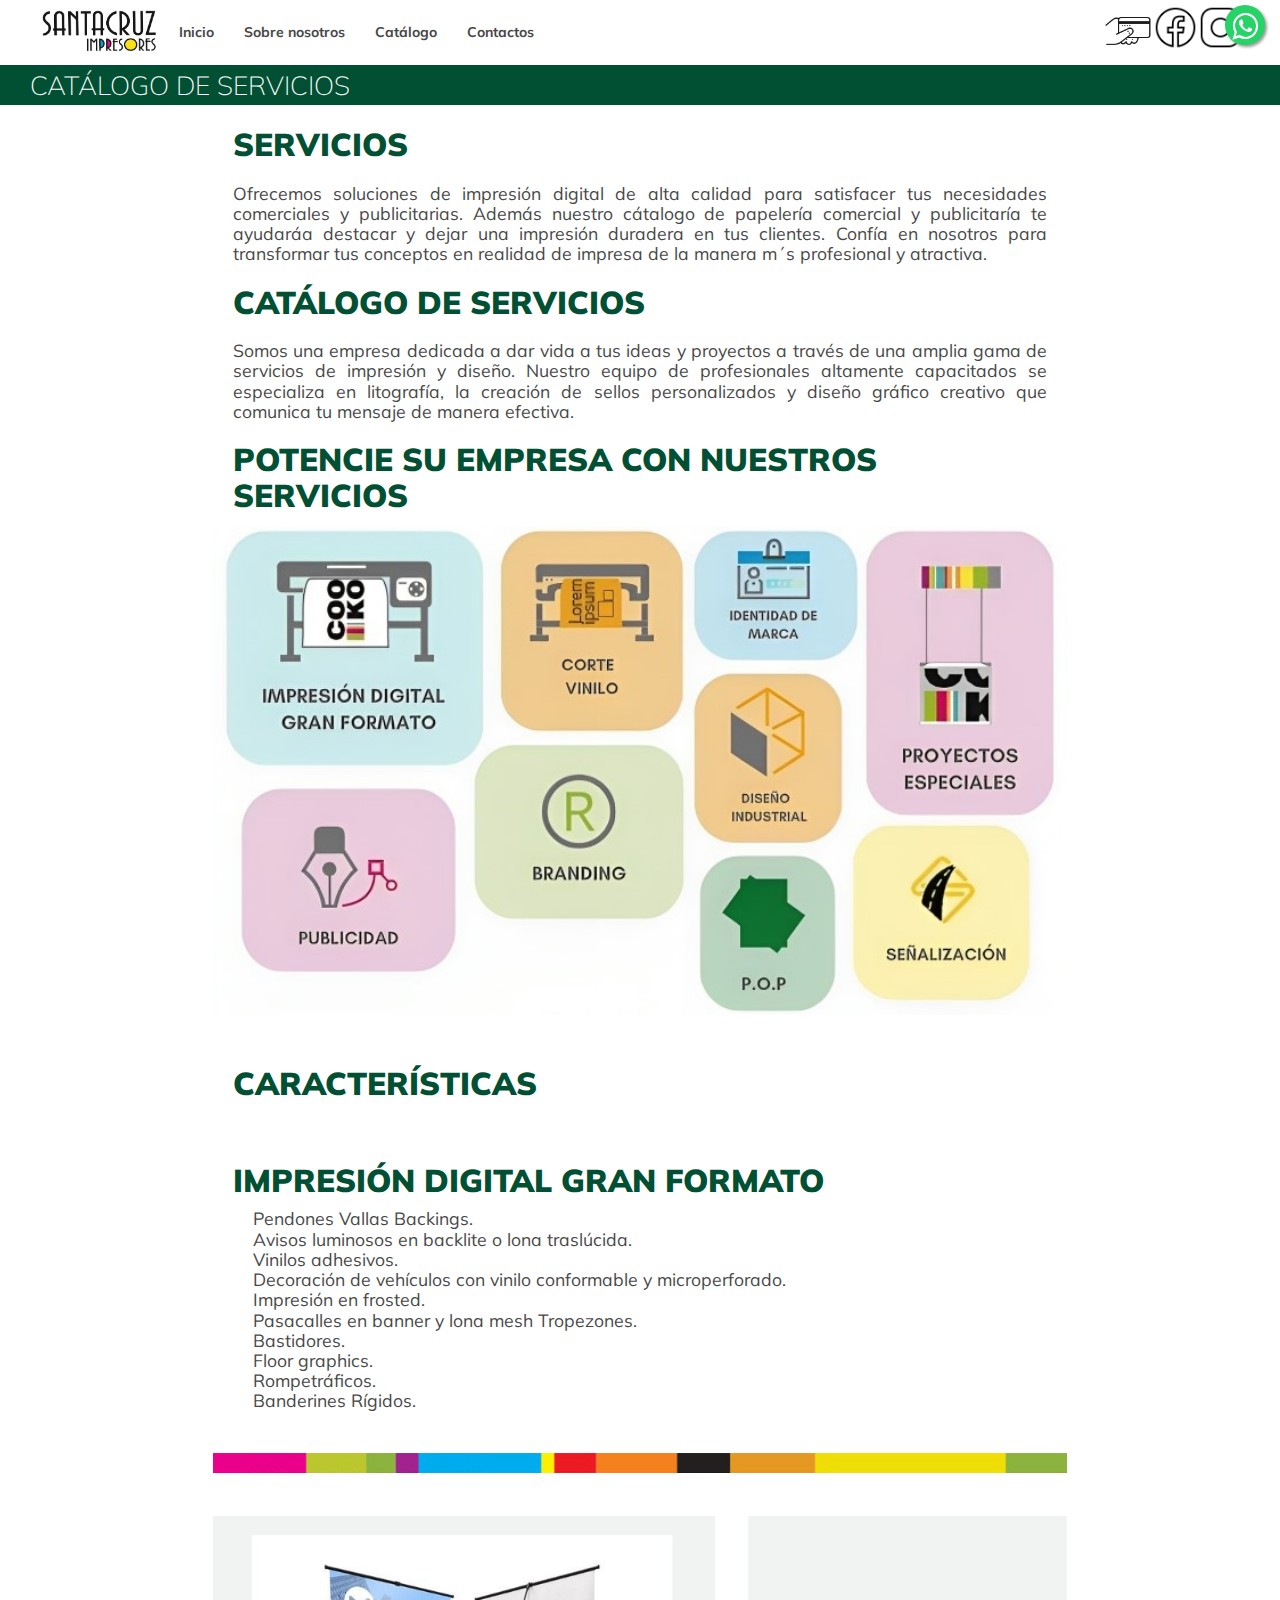
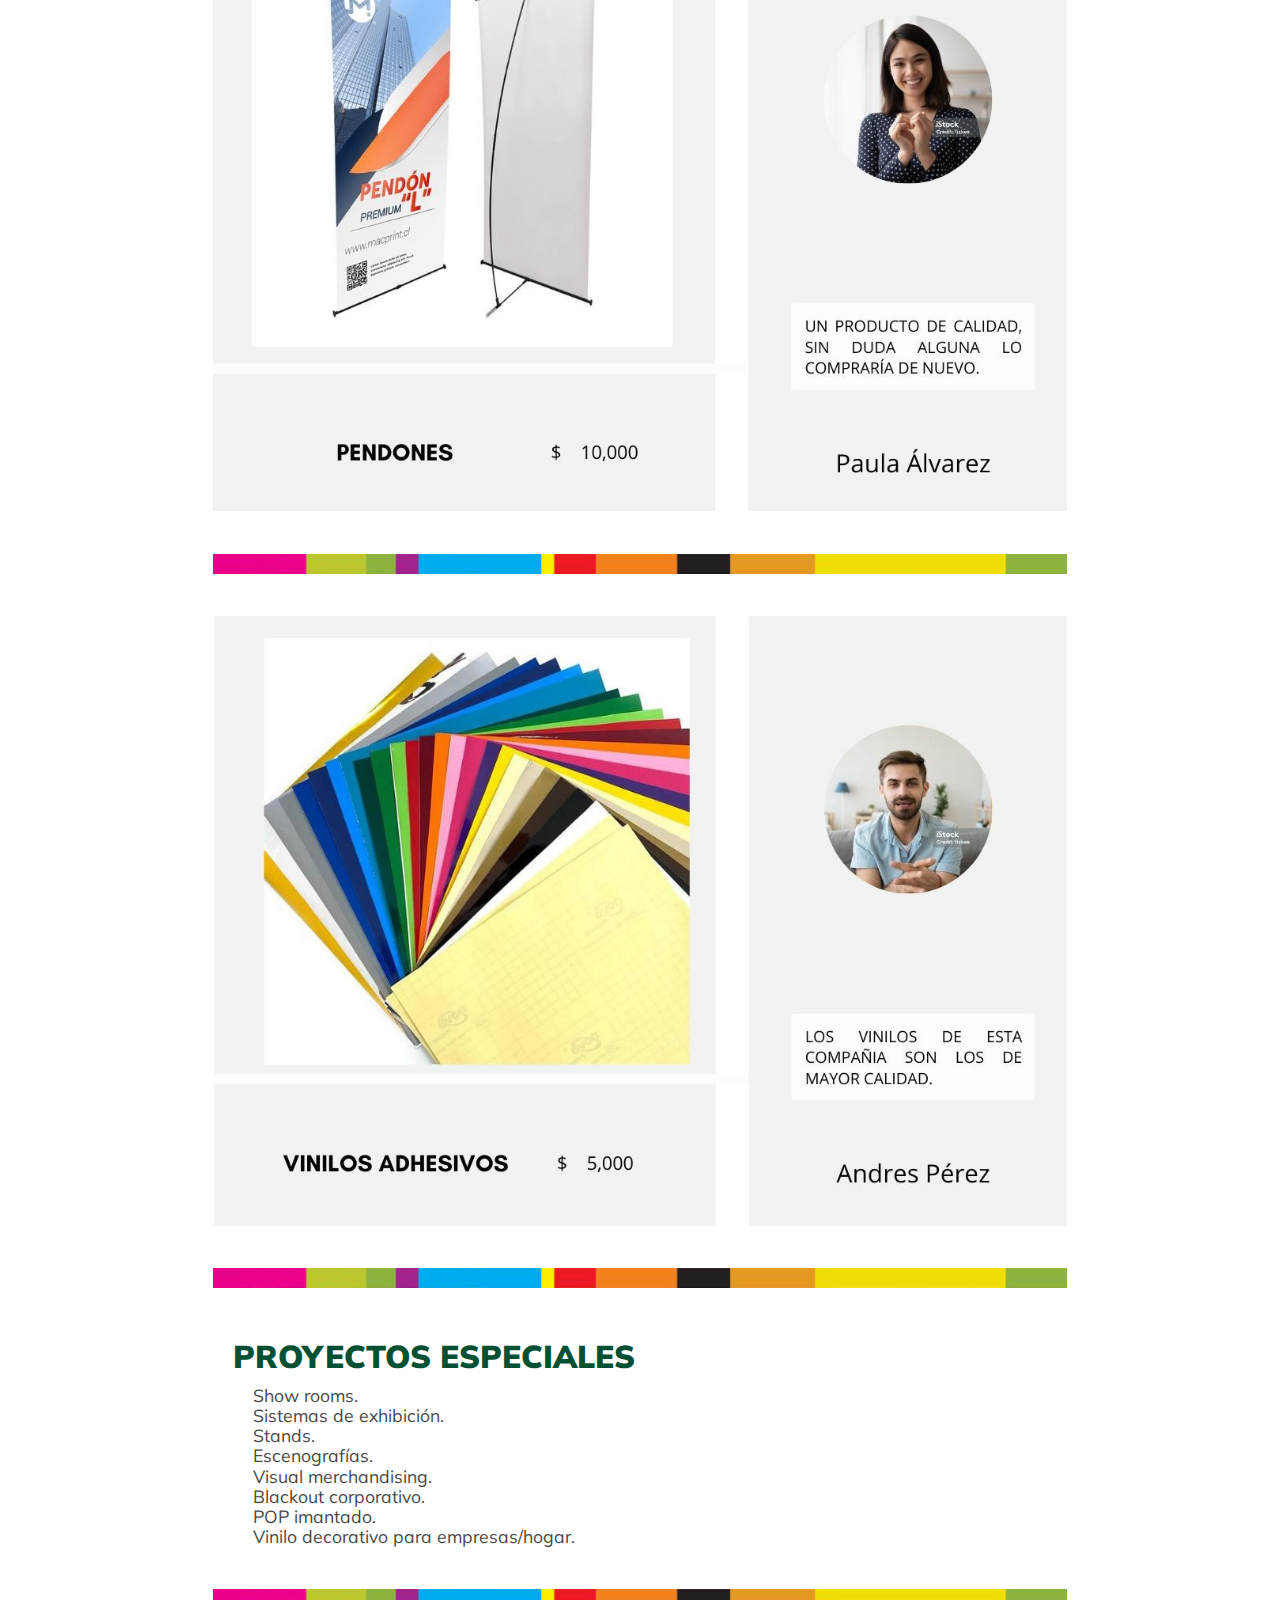
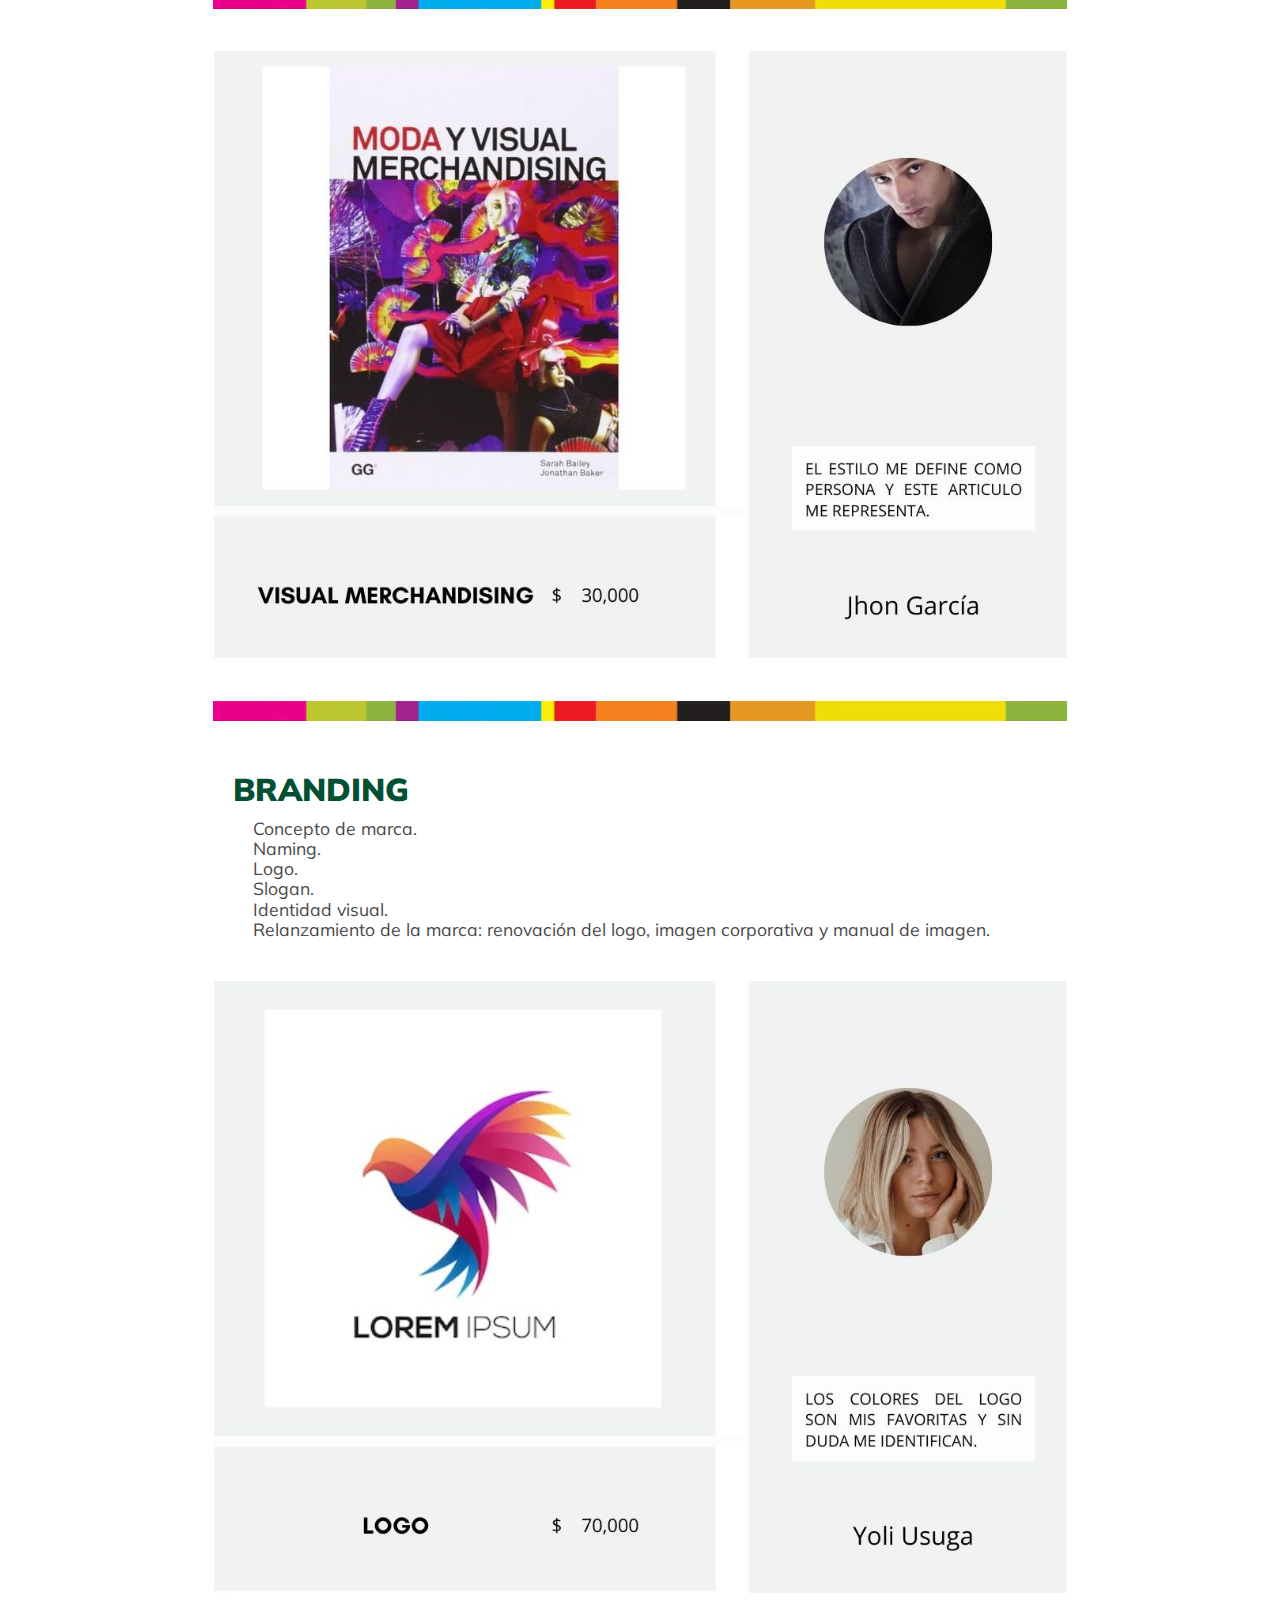
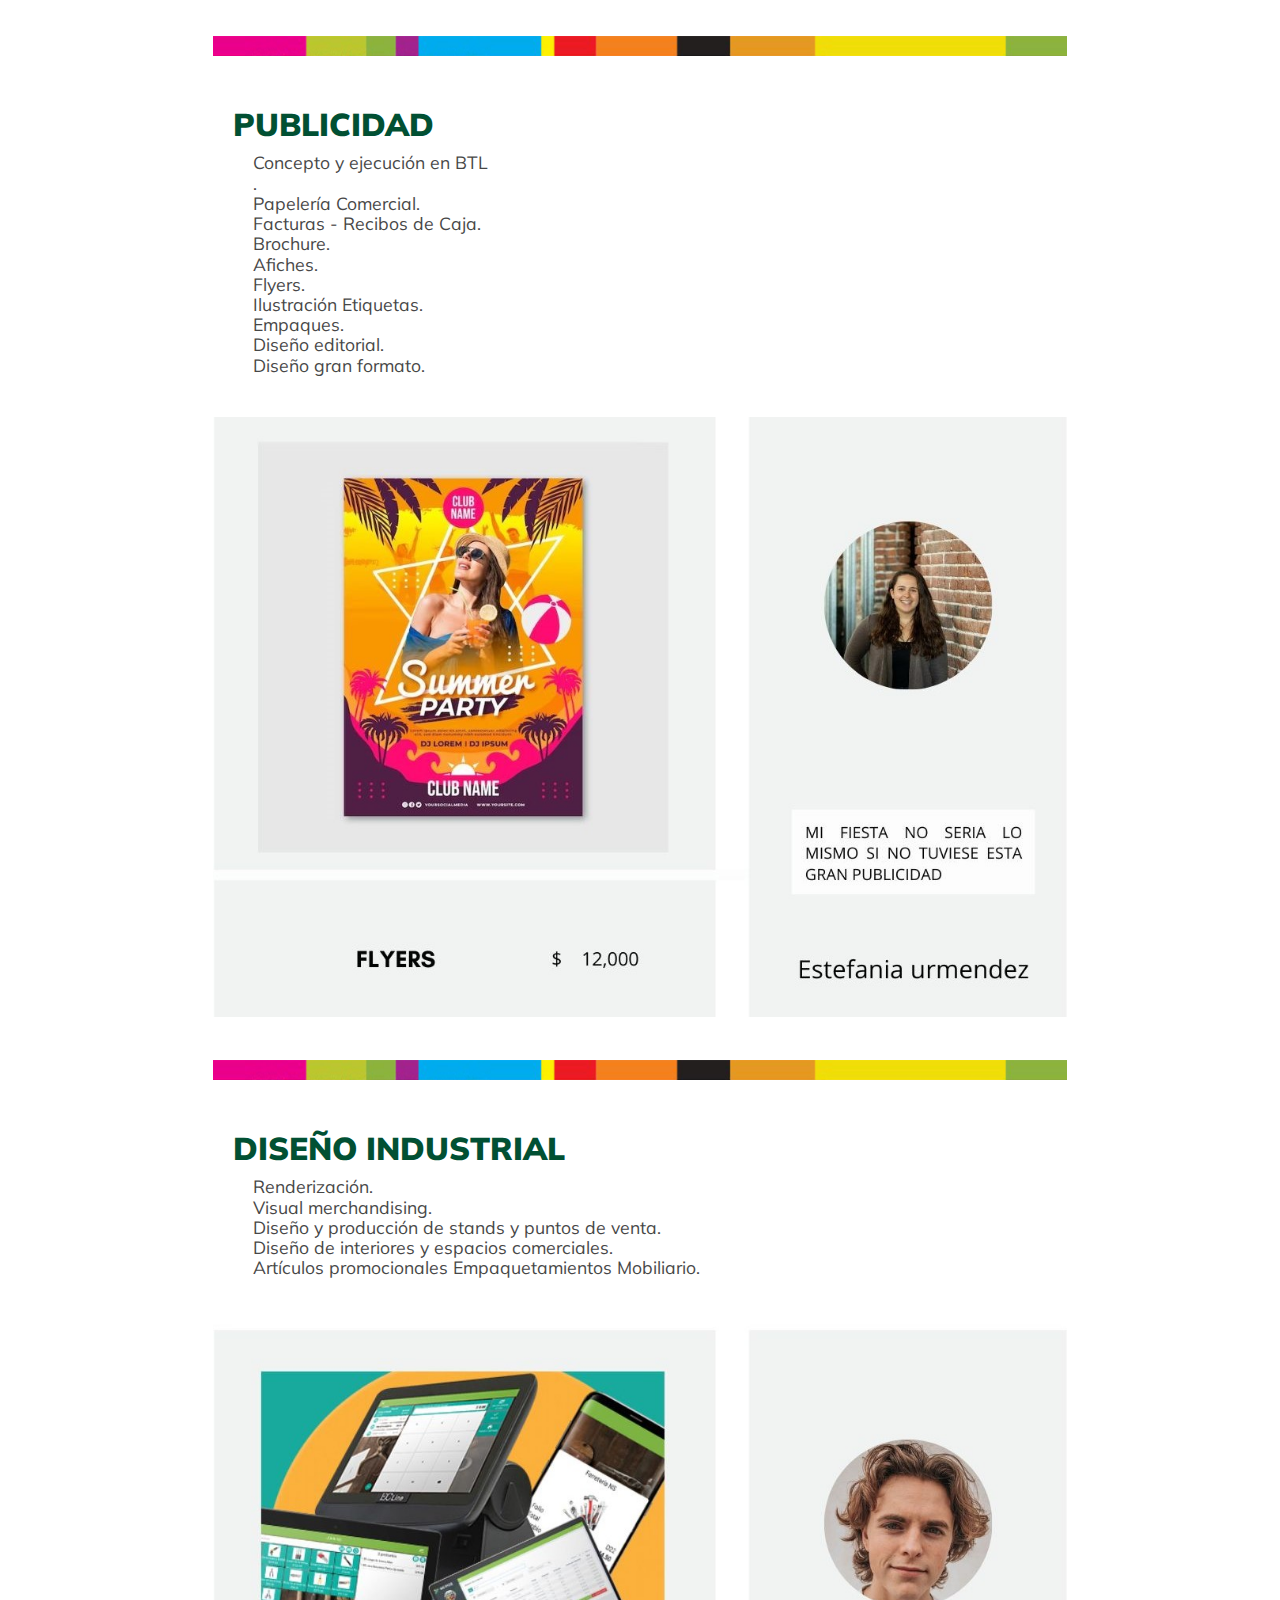
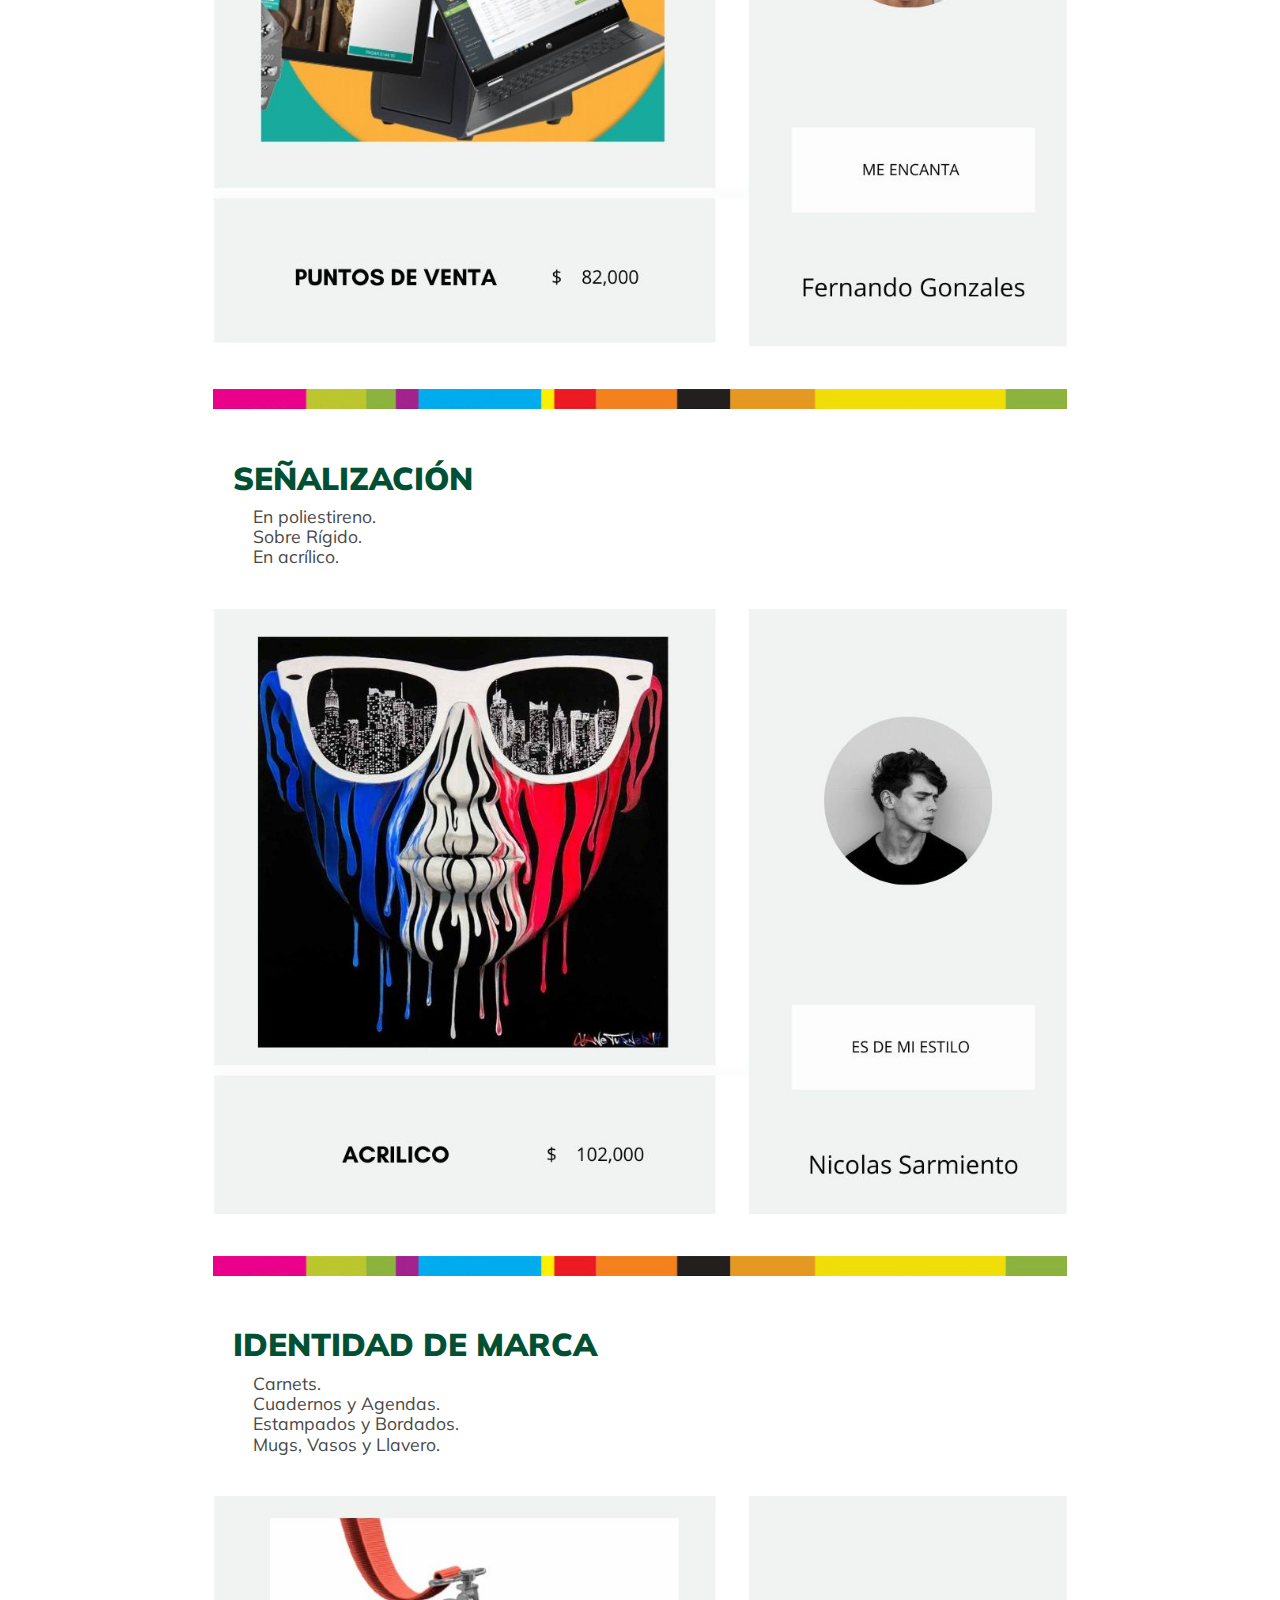
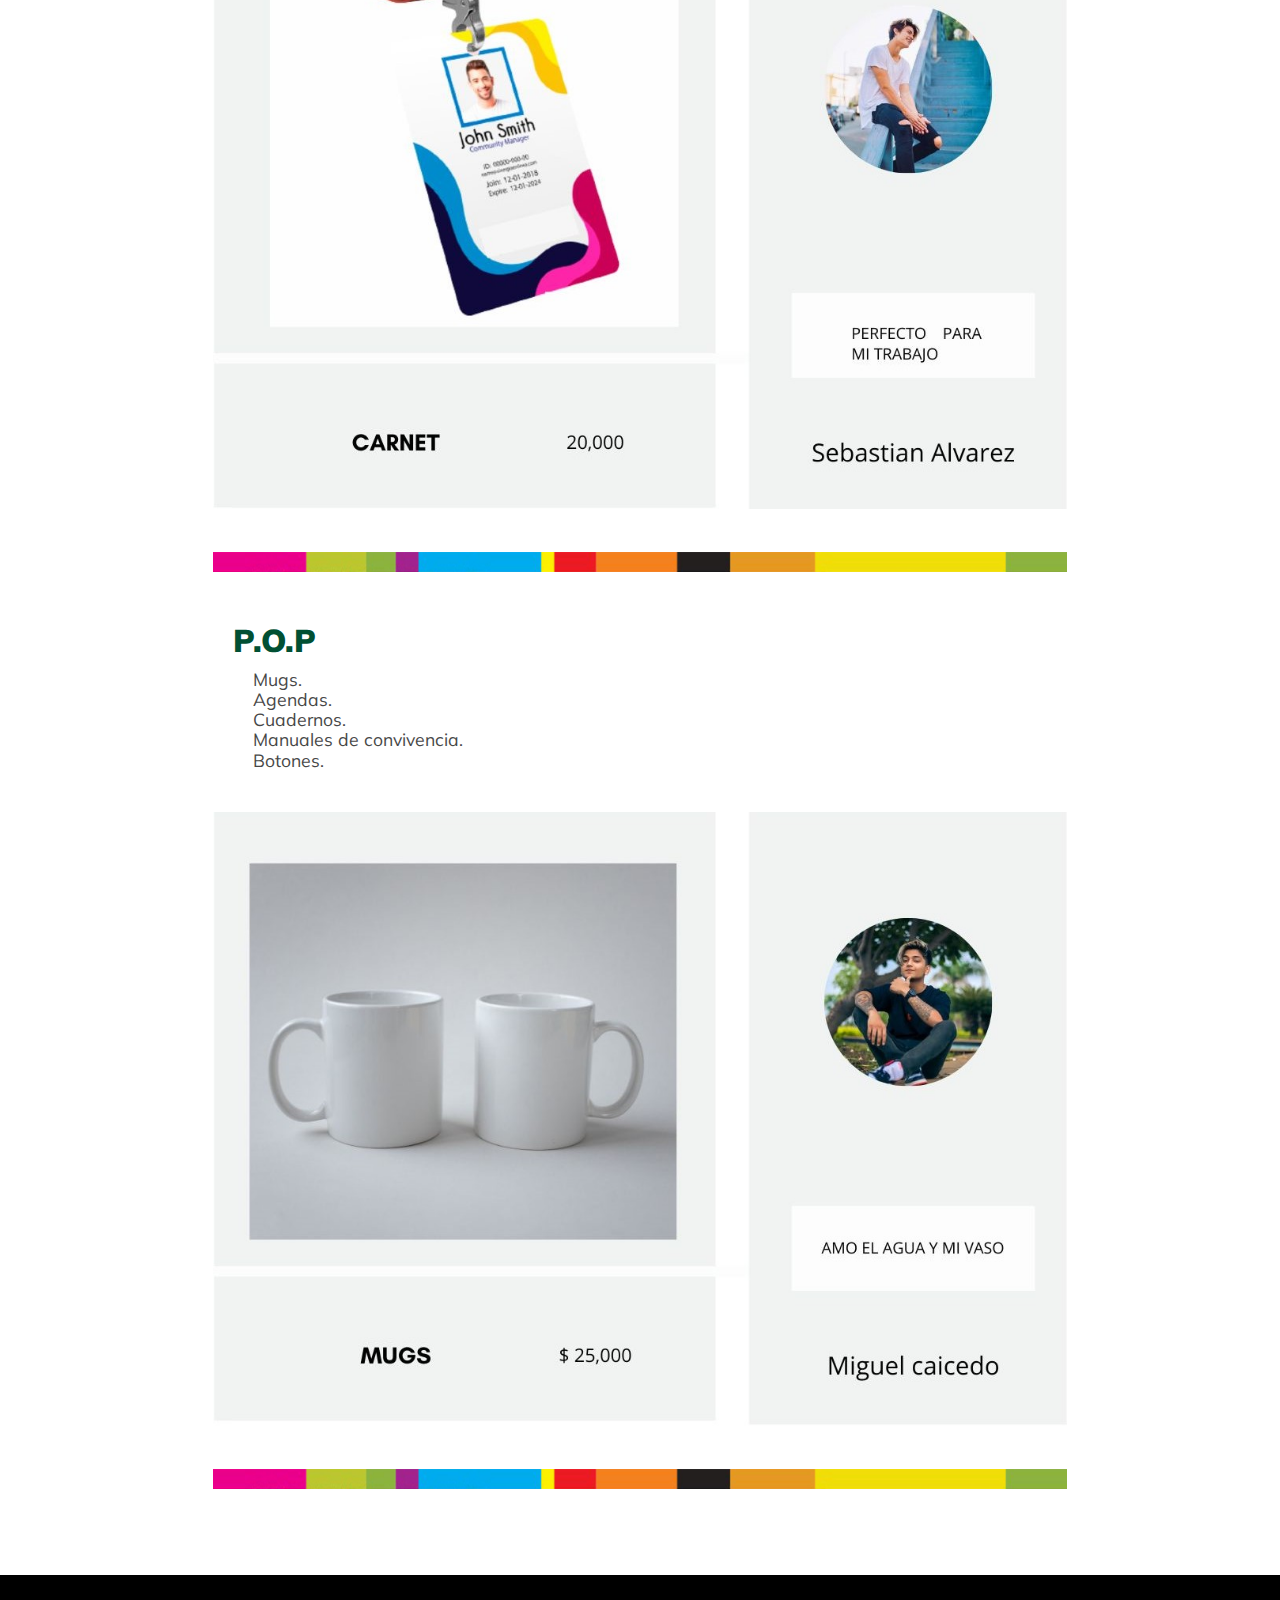
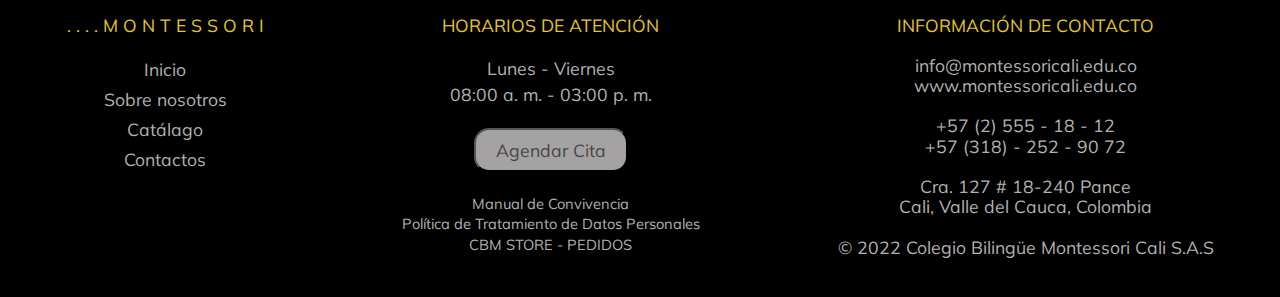
==== vistas/catalogo.html @ 955d6cd2 "Se creo un nuevo repositorio" ====
<!DOCTYPE html>
<html lang="es">
<head>
<meta http-equiv="X-UA-Compatible" content="IE=edge">
<meta charset="UTF-8">
<meta name="viewport" content="width=device-width, initial-scale=1.0">
<!-- PARA CUALQUIER NAVEGADOR -->
<link rel="icon" href="../imagenes/comunes/favicon.png" sizes="32x32" type="image/ico">

<title>Santa Cruz - Impresores</title>  
<meta name="description" content= "Bienvenidos " />
<meta name="robots" content= "index, nofollow">

<!-- ENLACES -->
<link rel="stylesheet" href="../css/all.css">
<link rel="stylesheet" href="../css/normalize.css">

<link rel="stylesheet" href="../css/grid_vistas.css">
<link rel="stylesheet" href="../css/enlaces.css">
<link rel="stylesheet" href="../css/principal.css">
<link rel="stylesheet" href="../css/pagina_2.css">
<link rel="stylesheet" href="../css/navbar.css">
<link rel="stylesheet" href="../css/slider.css">
<link rel="stylesheet" href="../css/informacion.css">
<link rel="stylesheet" href="../css/experiencia.css">
<link rel="stylesheet" href="../css/footer.css">

<script src="../js/jquery3.6.js"></script>
<link rel="preconnect" href="https://fonts.googleapis.com">
<link rel="preconnect" href="https://fonts.gstatic.com" crossorigin>
<link rel="stylesheet" href="https://stackpath.bootstrapcdn.com/font-awesome/4.7.0/css/font-awesome.min.css">
<link href="https://fonts.googleapis.com/css2?family=Darker+Grotesque:wght@400;600;700;900&family=Montserrat:ital,wght@0,500;0,700;1,400&family=Mulish:wght@200;500;800&family=Poppins:wght@100;400;800&family=Titillium+Web:wght@200;300;700;900&display=swap" rel="stylesheet">
<script src="../js/lightbox-plus-jquery.js"></script>
<script src="../js/lightbox.js"></script>
<script defer src="../js/codigo.js"></script>


</head>


<!-- ESTRUECTURA -->
<body class="grid-container">
    <header class="header topheader">

          <!-- NAV BARRA DE NAVEGACIÓN -->
          <nav class="topnav">
            <img class="logo" height="50" width="150" src="../imagenes/comunes/logo.png" alt="logo">
            <ul class="menu">    
                <li><a href="../index.html" >Inicio</a></li>    
                <li><a href="../vistas/nosotros.html">Sobre nosotros</a></li>
                <li><a href="../vistas/catalogo.html">Catálogo</a></li>                  
                <li><a href="../vistas/contacto.html">Contactos</a></li>
            </ul>
                <div class="superior">
                    <a href="https://www.avalpaycenter.com/wps/portal/portal-de-pagos/web/pagos-aval/resultado-busqueda/realizar-pago?idConv=00012223" target="_blank" ><img src="../imagenes/comunes/pagos.png"  height="50px" alt="pagos"> </a>
                    <a href="https://www.facebook.com/Colegio-Biling%C3%BCe-Montessori-Cali-102434659804445/" target="_blank" ><img src="../imagenes/comunes/face.png" height="45px"  alt="facebook"></a>
                    <a href="https://www.instagram.com/montessoricali_/" target="_blank" ><img src="../imagenes/comunes/instagram.png"  height="45px" alt="instagram"></a> 
               </div>
            <button class="open-menu" aria-label="Abrir Menú">
                <img src="../imagenes/comunes/menu.png" height="20px" alt="abrir menu">
            </button>
        </nav>

    </header>

    <div class="separar"> </div>

    <session class="pagina">
        <div class="titulobarra">Catálogo de Servicios</div> 
            <article class="detalles">   
             
          <!--      <img  class="imagen_pagina" src="../imagenes/nosotros/ambiente.jpg" alt=""> -->
                <div class="marco">                        
                       <div class="der">
                           <div id="sobre" class="subtitulo">Servicios</div>

                         <p>
                         Ofrecemos soluciones de impresión digital de alta calidad para satisfacer tus necesidades comerciales y publicitarias. Además nuestro cátalogo de papelería comercial y publicitaría te ayudaráa destacar y dejar una impresión duradera en tus clientes. Confía en nosotros para transformar tus conceptos en realidad de impresa de la manera m´s profesional y atractiva.
                        </p>

                        <div id="sobre" class="subtitulo">Catálogo de Servicios</div>
                        <p>
                            Somos una empresa dedicada a dar vida a tus ideas y proyectos a través de una amplia gama de servicios de impresión y diseño. Nuestro equipo de profesionales altamente capacitados se especializa en litografía, la creación de sellos personalizados y diseño gráfico creativo que comunica tu mensaje de manera efectiva. 
                        </p>

                        <div id="sobre" class="subtitulo">POTENCIE SU EMPRESA CON NUESTROS SERVICIOS</div>
                        <center><img  class="imagen_pa2" src="../imagenes/catalogo/catalogo_s.jpg" alt=""></center>
                        <br><br>

                        <div id="sobre" class="subtitulo">CARACTERÍSTICAS</div>
                        <br><br>
                        <div id="sobre" class="subtitulo">Impresión digital gran formato</div>
                    
                        <ul class="listaformato">
                            <li>Pendones Vallas Backings.</li>
                            <li>Avisos luminosos en backlite o lona traslúcida.</li>
                            <li>Vinilos adhesivos.</li>
                            <li>Decoración de vehículos con vinilo conformable y microperforado.</li>
                            <li>Impresión en frosted.</li>
                            <li>Pasacalles en banner y lona mesh Tropezones.</li>
                            <li>Bastidores.</li>
                            <li>Floor graphics.</li>
                            <li>Rompetráﬁcos.</li>
                            <li>Banderines Rígidos.</li>
                        </ul>
                        <br><br>
                        <center><img  class="imagen_pa2" src="../imagenes/comunes/barracolor.jpg" alt=""></center>
                      <br><br>
                      <center><img  class="imagen_pa2" src="../imagenes/catalogo/pendon.jpg" alt=""></center>
                        <br><br>
                        <center><img  class="imagen_pa2" src="../imagenes/comunes/barracolor.jpg" alt=""></center>
                        <br><br>
                        <center><img  class="imagen_pa2" src="../imagenes/catalogo/vinilos.jpg" alt=""></center>
                          <br><br>
                        <center><img  class="imagen_pa2" src="../imagenes/comunes/barracolor.jpg" alt=""></center>
                        <br><br>

                        <div id="sobre" class="subtitulo">Proyectos Especiales</div>

                        <ul class="listaformato">
                            <li>Show rooms.</li>
                            <li>Sistemas de exhibición.</li>
                            <li>Stands.</li>
                            <li>Escenografías.</li>
                            <li>Visual merchandising.</li>
                            <li>Blackout corporativo.</li>
                            <li>POP imantado.</li>
                            <li>Vinilo decorativo para empresas/hogar.</li>
                        </ul>
                        <br><br>
                        <center><img  class="imagen_pa2" src="../imagenes/comunes/barracolor.jpg" alt=""></center>
                        <br><br>
                        <center><img  class="imagen_pa2" src="../imagenes/catalogo/visual.jpg" alt=""></center>
                        <br><br>
                      <center><img  class="imagen_pa2" src="../imagenes/comunes/barracolor.jpg" alt=""></center>
                      <br><br>
                      <div id="sobre" class="subtitulo">Branding</div>

                        <ul class="listaformato">
                            <li>Concepto de marca.</li>
                            <li>Naming.</li>
                            <li>Logo.</li>
                            <li>Slogan.</li>
                            <li>Identidad visual.</li>
                            <li>Relanzamiento de la marca: renovación del logo, imagen corporativa y manual de imagen.</li>
                        </ul>
                        <br><br>
                        <center><img  class="imagen_pa2" src="../imagenes/catalogo/logo.jpg" alt=""></center>
                        <br><br>
                      <center><img  class="imagen_pa2" src="../imagenes/comunes/barracolor.jpg" alt=""></center>
                      <br><br>
                      <div id="sobre" class="subtitulo">Publicidad</div>

                      <ul class="listaformato">
                          <li>Concepto y ejecución en BTL</li>.</li>
                          <li>Papelería Comercial.</li>
                          <li>Facturas - Recibos de Caja.</li>
                          <li>Brochure.</li>
                          <li>Aﬁches.</li>
                          <li>Flyers.</li>
                          <li>Ilustración Etiquetas.</li>
                          <li>Empaques.</li>
                          <li>Diseño editorial.</li>
                          <li>Diseño gran formato.</li>
                      </ul>
                      <br><br>
                      <center><img  class="imagen_pa2" src="../imagenes/catalogo/flyers.jpg" alt=""></center>
                      <br><br>
                    <center><img  class="imagen_pa2" src="../imagenes/comunes/barracolor.jpg" alt=""></center>
                    <br><br>

                    <div id="sobre" class="subtitulo">Diseño Industrial</div>

                    <ul class="listaformato">
                        <li>Renderización.</li>
                        <li>Visual merchandising.</li>
                        <li>Diseño y producción de stands y puntos de venta.</li>
                        <li>Diseño de interiores y espacios comerciales.</li>
                        <li>Artículos promocionales Empaquetamientos Mobiliario.</li>
                    </ul>
                    <br><br>
                    <center><img  class="imagen_pa2" src="../imagenes/catalogo/pt_venta.jpg" alt=""></center>
                    <br><br>
                  <center><img  class="imagen_pa2" src="../imagenes/comunes/barracolor.jpg" alt=""></center>
                  <br><br>

                  <div id="sobre" class="subtitulo">Señalización</div>

                  <ul class="listaformato">
                      <li>En poliestireno.</li>
                      <li>Sobre Rígido.</li>
                      <li>En acrílico.</li>
                  </ul>
                  <br><br>
                  <center><img  class="imagen_pa2" src="../imagenes/catalogo/acrilico.jpg" alt=""></center>
                  <br><br>
                <center><img  class="imagen_pa2" src="../imagenes/comunes/barracolor.jpg" alt=""></center>
                <br><br>

                <div id="sobre" class="subtitulo">Identidad de marca</div>

                <ul class="listaformato">
                    <li>Carnets.</li>
                    <li>Cuadernos y Agendas.</li>
                    <li>Estampados y Bordados.</li>
                    <li>Mugs, Vasos y Llavero.</li>
                </ul>
                <br><br>
                <center><img  class="imagen_pa2" src="../imagenes/catalogo/carnet.jpg" alt=""></center>
                <br><br>
              <center><img  class="imagen_pa2" src="../imagenes/comunes/barracolor.jpg" alt=""></center>
              <br><br>

              <div id="sobre" class="subtitulo">P.O.P</div>

                <ul class="listaformato">
                    <li>Mugs.</li>
                    <li>Agendas.</li>
                    <li>Cuadernos.</li>
                    <li>Manuales de convivencia.</li>
                    <li>Botones.</li>
                </ul>
                <br><br>
                <center><img  class="imagen_pa2" src="../imagenes/catalogo/mugs.jpg" alt=""></center>
                <br><br>
              <center><img  class="imagen_pa2" src="../imagenes/comunes/barracolor.jpg" alt=""></center>
              

                      <!--  <center><button class="btn_basico" onclick="javascript: menu_central(9000);" >Desarrollo Humano</button></center>
-->

                         </p>

                   

<!--
                         <div id="inclusion" class="subtitulo">TODOS SOMOS DIVERSOS </div>

                         <p>
                       
                    </p>

--> 
 
                        </div>
                </div>
            </article>
    </session>   

   

    <footer class="footer">

        <div class="pie_izquierdo">
            <div class="titulo1">. . . . M O N T E S S O R I</div>
            <ul>
                <li><a href="../index.html">Inicio</a></li>
                <li><a href="../vistas/nosotros.html">Sobre nosotros</a></li>
                <li><a href="../vistas/catalogo.html">Catálago</a></li>
                <li><a href="../vistas/contacto.html">Contactos</a></li>
            </ul> <br>
        </div>
        
        <div class="pie_centro">
            <p for="" class="titulo2">HORARIOS DE ATENCIÓN</p>
            <p class="texto"> Lunes - Viernes  <br>08:00 a. m. - 03:00 p. m.</p>
            <center><button class="btn-cita" onclick="javascript: menu_central(8003);" >Agendar Cita</button></center>
                              
           <a href="#">Manual de Convivencia</a> <br>
           <a href="#"><a>Política de Tratamiento de Datos Personales</a> <br>
           <a href="#">CBM STORE - PEDIDOS</a> <br>
          <!--   <a href="#">Política para el Uso Apropiado de Tecnología</a> --> 
           
        </div>
        
        <div class="pie_derecho">
                <div class="titulo3">INFORMACIÓN DE CONTACTO</div>
                <p  class="email">info@montessoricali.edu.co <br>
                 www.montessoricali.edu.co</p>
                <p  class="telefonos">+57 (2) 555 - 18 - 12  <br>   +57 (318) - 252 - 90 72</p><br>
                <p  class="direccion">Cra. 127 # 18-240 Pance</p>
                <p  class="ubicacion">Cali, Valle del Cauca, Colombia</p><br>
                <p  class="derechos">© 2022 Colegio Bilingüe Montessori Cali S.A.S</p>  
        </div>
        
    </footer>  
    
    <link rel="stylesheet" href="https://maxcdn.bootstrapcdn.com/font-awesome/4.5.0/css/font-awesome.min.css">
<a href="https://api.whatsapp.com/send?phone=573182529072&text=" class="float" target="_blank">
<i class="fa fa-whatsapp my-float"></i>
</a>
 
</body>
</html>
---- css/grid_vistas.css ----
@font-face {
    font-family:  CaveatBrush ;
    src: url(fuentes/CaveatBrush.ttf);
}

@font-face {
    font-family:  Lost ;
    src: url(fuentes/Lost.ttf);
}

:root{
    --fondo-color: #ffffff;
    --fondo-transparente:   hwb(34 53% 13% / 0);

    --color-texto: rgb(71, 71, 71);
    --color-titulo: #015033;
    --color-botones-hover:  rgb(229, 198, 44);
    --color-botones-hover2:  rgb(245, 171, 0);
    --color-botones:  rgba(236, 234, 234, 0.695);
    --border-color: rgba(240, 248, 255, 0.684);
    --color-footer:  rgb(54, 54, 54);
    --color-sombra:  rgb(179, 177, 177);
    --color-barra:  #015033;

    
    --fuente:    'Mulish', sans-serif;
    --fuente2:    Lost;
    --fuente-size-normal:  1.1em;
    --fuente-size-titulo:  1.2em;
    --fuente-size-sub:  1.4em;
    --fuente-texto-barra: 2em;
    --fuente-size-peke:  0.95rem;
   
}


*{
    margin: 0;
    top: 0;
    box-sizing: border-box;
    -webkit-box-sizing:border-box;
    -moz-box-sizing:border-box;
    box-sizing: border-box;
}

html{
    height: 100%;
}

body {
    font-family: var(--fuente);
    background: var(--fondo-color);
    color: var(--color-texto);
    font-size: var(--fuente-size-normal);
    min-height: 100%;
}


.grid-container > * {
 background-color:var(--fondo-color);
} 

.header{
    grid-area: header;
    margin: 0;
    top: 0;
    background-color: var(--color-barra);
}

.nav{
    grid-area: nav;
    background-color: var(--fondo-color);
    margin: 0;
    top: 0;
}


.pagina{
    grid-area: pagina;
    background-color: rgb(255, 255, 255);
    margin: 0;
    top: 0;
}



.footer{
    grid-area: footer;
    background-color: rgb(255, 255, 255);
    margin: 0;
    top: 0;
}

.grid-container{
    display: grid;
    gap: 5px;
    grid-template: 
    "header" 50px
    "pagina" auto
    "footer" auto;
}


.float{
	position:fixed;
	width:40px;
	height:40px;
	bottom:40px;
	right:10px;
  top: 68px;
	background-color:#25d366;
	color:#FFF;
	border-radius:50px;
	text-align:center;
  font-size:30px;
	box-shadow: 2px 2px 3px #999;
  z-index:100;
}
.float:hover {
	text-decoration: none;
	color: #25d366;
  background-color:#fff;
}

.my-float{
	margin-top:6px;
}


@media (min-width:934px){
.grid-container{
    gap: 5px;
    grid-template: 
        "header header" 50px
        "pagina pagina" auto
        "footer footer" auto;
    }

    .main{
        grid-area: main;
        margin: 0;
        top: 400px;
    
    }

    .float{
        position:fixed;
        width:40px;
        height:40px;
        bottom:4px;
        right:15px;
        top: 5px;
        background-color:#25d366;
        color:#FFF;
        border-radius:50px;
        text-align:center;
      font-size:30px;
        box-shadow: 2px 2px 3px #999;
      z-index:100;
    }
    .float:hover {
        text-decoration: none;
        color: #25d366;
      background-color:#fff;
    }
    
    .my-float{
        margin-top:6px;
    }




}


@media (orientation: landscape) {




}
---- css/enlaces.css ----
:root{
    --fondo-color: #ffffff;
    --fondo-transparente:   hwb(34 53% 13% / 0);

    --color-texto: #015033;
    --color-titulo:  #015033;
    --color-botones-hover:  rgb(229, 198, 44);
    --color-botones:  rgba(236, 234, 234, 0.695);
    --border-color: rgba(240, 248, 255, 0.684);
    --color-barra:  #015033;

    
    --fuente:    'Mulish', sans-serif;
    --fuente-size-normal:  1.1em;
    --fuente-size-titulo:  1.2em;
    --fuente-size-sub:  1.4em;
    --fuente-texto-barra: 2em;
    --fuente-size-peke:  0.95rem;
   
}

.publix{
    display: grid;
    width: 60%;
    margin: 0 auto ;
    background-color: var(--fondo-transparente);
    list-style: none;
   margin-top: 50px;
}

.publix .enlaces > article{
    overflow: hidden;
}

.publix .enlaces img:hover{
 transform: scale(1.5);
}

.enlaces{
    display: grid;
    grid-template-columns: repeat(auto-fill, minmax(250px, 1fr));
    grid-auto-rows: minmax(auto , auto);
    grid-auto-flow: dense;
    gap: 3px;
}


.enlaces > article{
    border-style: none;
    padding: 2px;
    text-align: center;
}



.enlaces  img{
    width: 80%;
    padding: 5px;
    border-style: none;
    object-fit:cover;
    transition: 0.5s;
}

.publix .barra-enlaces{
    font-family: var(--fuente);
    height: 50px;
    width: 100%;

    background-color: var( --color-barra);
    color: var(--fondo-color);
    font-size: var( --fuente-texto-barra);
    padding: 5px 5px;
   text-align: center;
    margin-bottom: 15px;
}


@media( max-width: 934px ){

    .enlaces{
        display: flex;
    }

    .enlaces{
        display: grid;
        grid-template-columns: repeat(2, 1fr);
      
    }

    .publix{
        width: 100%; 
    }

    .enlaces img{
        
        width: 100%;
        padding: 10px;
        border-style: none;
        object-fit:cover;
    }

 
    
    

}
---- css/principal.css ----
.menu  a {
    text-decoration: none;
    color: var(--color-texto);
    display: inline-block;
    position: relative;
}


.menu  a:after{
    content: '';
    position: absolute;
    width: 100%;
    height: 1px;
    bottom: 0;
    left: 0;
    background-color:#015033;
    transform: scale(0);
    transform-origin: bottom right;
    transition: transform 0.3s ease-out;
}


 .menu  a:hover::after{
    transform: scale(1);
    transform-origin: bottom left;
}
---- css/pagina_2.css ----
/* PAGINA NORMAL */
  :root{
    --fondo-color: #ffffff;
    --fondo-transparente:   hwb(34 53% 13% / 0);

    --color-texto: rgb(71, 71, 71);
    --color-titulo:  #015033;
    --color-botones-hover:  rgb(229, 198, 44);
    --color-botones:  rgba(236, 234, 234, 0.695);
    --border-color: rgba(240, 248, 255, 0.684);
    --color-footer:  rgb(54, 54, 54);
    --color-sombra:  rgb(179, 177, 177);
    --color-barra:  #015033;

    
    --fuente:    'Mulish', sans-serif;
    --fuente-size-normal:  1.1em;
    --fuente-size-titulo:  1.2em;
    --fuente-size-sub:  1.4em;
    --fuente-texto-barra: 2em;
    --fuente-texto-barra2: 1.8em;
    --fuente-size-peke:  0.95rem;
   
}

*{
    margin: 0;
    top: 0;
    box-sizing: border-box;
    -webkit-box-sizing:border-box;
    -moz-box-sizing:border-box;
    box-sizing: border-box;
}
    /*  DETALLES */

    .detalles{
        margin: 0 auto;
        background-color: var(--fondo-color);
    }

    
    .pagina{
        width: 100%;
        margin: 0 auto;
        background-color: var(--fondo-color);
    }

    .titulobarra{
        margin-top: 10px;
        background-color: var(--color-barra);
        padding: 10px 50px 10px ;
        text-transform: uppercase;
        color:var(--fondo-color);
        font-size: 1.5em;
        font-weight: 100;
    }

  
    .menuin{
        display: grid;
        width: 100%;
        margin: 0 auto;
        grid-template-columns: repeat(3, 1fr);
        list-style: none;
        padding: 10px;
        line-height: 1.6em;
        background-color: rgba(219, 216, 216, 0.851);
        text-align: center;  
    }

    .listaformato{
        margin-left: 40px;
    }
 

    .menuin a{
        text-decoration: none;
        text-transform: uppercase;
        font-size: 13px;
        padding: 20px 10px;
        color: black;
    }

    .menuin a:hover{
      font-weight: bold;
    }
    




    .marco{
       margin: 0 auto;
       height: 100%;
    }


    .marco .der{
        height: 100%;
        background-color: rgb(255, 255, 255);
        padding: 10px 20px;
    }

    .marco  .subtitulo{
       margin: 10px 20px;
       text-transform:uppercase;
       color: var(--color-titulo);
       font-family: var(--fuente);
       font-size: var(--fuente-texto-barra2);
       font-weight: 900;

    }

    .marco  .subtitulo2{
        margin: 10px 20px;
        color:rgb(101, 101, 101);
        font-family: var(--fuente);
        font-size:1.7em;
        font-weight: 900; 
     }

     .marco .subtitulo3{
        margin: 10px;
        color:rgb(19, 71, 14);
        font-family: var(--fuente);
        font-size:1.7em;
        font-weight: 900; 
    }

    .marco  p{
        text-align: justify;
        padding: 10px 20px;
    }

    .imagen_pa{
        padding-top: 2px;
        width: 90%;
    }
    .imagen_pa2{
        padding-top: 2px;
        width: 90%;
    }

    .li_img{
        visibility: hidden;
    }

    .objeto{
        visibility: visible;
    }
    
  

 

    .marco p > .img_parrafo{
        width: 60%;
    }
    .marco p > .img_parrafo2{
        width: 60%;
    }


    
    .btn_basico{
        display: flex;
         font-size: 15px;
         padding: 5px 10px;
         border-radius: 5px;
        border-color: rgba(255, 255, 255, 0);
         background-color: rgb(229, 198, 44);
     }
     
     .btn_basico:hover{
         cursor: pointer;
         background-color:var(--color-barra);
         color: var(--fondo-color);
     }
    
    .imagen_pagina{
        width: 100%;
        padding-top: 2px;
    }

    #matricula{
        width: 100%;
        margin: 0 auto;
    }

    .contac{
        height: auto;
        padding-top: 5px;
        padding-left: 5px;
        padding-right: 5px;
        padding-bottom: 5px;
    }
    
    
    @media( min-width: 934px ){ /* PANTALLA GRANDE */
    
        /*  DETALLES */

        .detalles{
            width: 100%;
            background-color: rgb(255, 255, 255);
        }

        .titulobarra{
            padding: 5px 30px ;
        }

        .contac{
            height: 800px;
            padding-top: 50px;
            padding-left: 50px;
            padding-right: 50px;
            padding-bottom: 50px;
        }
    

        .marco{
            display:flex;
            width: 70%;
        }


    .marco .der{
        width: 100%;
        background-color: rgb(255, 255, 255);
        padding: 10px 20px;
    }
    
   
    .menuin{
        display:flex;
        list-style: none;
        padding: 10px;
        width: 100%;
        background-color: rgba(219, 216, 216, 0.851);
        text-align: center;
    }
    


    .btn_basico{
        display: flex;
         font-size: 15px;
         padding: 5px 10px;
         border-radius: 5px;
        border-color: rgba(255, 255, 255, 0);
        background-color: rgb(229, 198, 44);
     }
     
     .btn_basico:hover{
         cursor: pointer;
         background-color:var(--color-barra);
         color: var(--fondo-color);
        
     }
  
     .objeto{
       display: none;
    }
    
   


    .imagen_pagina{
        padding-top: 2px;
        width: 100%;
    }

 

    .imagen_pa2{
        display:block;
        visibility: visible;
        width: 100%;
    }

  

  
   
    
    
    #img_proceso{
        width: 50%;
    }
    #img_logito{
        width: 10%;
    }

    #matricula{
        width: 70%;
        margin: 0 auto;
    }
    

    .marco p > .img_parrafo{
        width: 40%;
    }
    .marco p > .img_parrafo2{
        width: 40%;
    }


    #tab{
        background-color: rgb(243, 250, 250);
        padding: 10px 70px;
    }



    }
---- css/navbar.css ----
.topheader{
   /*  box-shadow: 0 1px 1px var(--color-sombra); */
    background-color: var(--fondo-color);
    position: fixed;
    justify-content: end;
    left: 0;
    top: 0;
    width: 100%;
    z-index: 10;

}
.superior{
    padding-left: 10px;
    display:inline-flex;
    margin-left: 0;
    opacity: 1;
}


.topnav{
    display: flex;
    justify-content:space-between;
    padding: 5px;
    max-width: 95%;
    margin: 0 auto;
}

.barraprincipal{
    width: 100%;
}

.menu{
    display: flex;
    list-style:none;
    margin: 0;
    padding: 0;
}

.pie_izquierdo  ul {
    list-style: none;
}

.menu  li {
    padding:  15px;
    margin: 0;
}
.menu  li:hover {
    background-color: rgba(163, 177, 164, 0.361);
}
.menu  a{
    color: var(--color-texto);

    font-size: 14px;
    font-weight: 900;
    font-weight: bold;
    text-decoration: none;
}

.open-menu, .close-menu{
    display: none;
    padding: 5px;
}



@media( max-width: 934px ){
 
        .menu{
        flex-direction: column;
        position: fixed;
        left: 0;
        top: 50px;
        align-items: center;
        width: 100%;
        z-index: 200;
        background-color: rgb(255, 255, 255);
            height: calc(100% - 50px);
            overflow-y: auto;
            left: 100%;
            pointer-events: none;
            transition: opacity 0.3s;
            transition: left 0.3s;
            z-index: 500;
        }

        .menu li {
            padding:  15px;
            margin: 0;
        }

        .menu  a{
            color: var( --color-texto);
            line-height: 30px;
            font-size: 14px;
            text-decoration: none;
        }

        .menu  a:hover{
          font-weight: bold;
            line-height: 30px;
            font-size: 14px;
        }


        .open-menu{
            display: block;
            border: none;
            background: none;
            cursor: pointer;
        }

        .menu_abierto{
        opacity: 1;
        left:0;
        pointer-events:all;
        transition: left 0.3s;
        }

}


.whatsapp {
    position:fixed;
    width:60px;
    height:60px;
    bottom:40px;
    right:40px;
    background-color:#25d366;
    color:#FFF;
    border-radius:50px;
    text-align:center;
    font-size:30px;
    z-index:100;
  }
  
  .whatsapp-icon {
    margin-top:13px;
  }
---- css/slider.css ----
*{
    margin: 0;
    padding: 0;
    -webkit-box-sizing:border-box;
    -moz-box-sizing:border-box;
    box-sizing: border-box;
}

@font-face {
    font-family:  CaveatBrush ;
    src: url(fuentes/CaveatBrush.ttf);
}

ul, ol{
    list-style: none;
}

.slideshow{
    width: 100%;
    position:relative;
}
.slider{
   left: 0;
   width: 100%;
}

.slider li, ul{
    width: 100%;
}

.slider  li  img{
    width: 100%;
}

.slider .caption{
    position: absolute;
    width: 100%;
    height: 50%;
    top: 0px;
    left: 0;
    color: rgb(255, 255, 255);
    display: flex;
    flex-direction: column;
    padding: 15px 50px;
    justify-content:center;
    align-items: center;
    text-align: center;
}



.slider .caption2{
    position: absolute;
    width: 70%;
    height: 20%;
    top: 10%;
    left: 7%;
    color: rgb(255, 255, 255);
  
    display: flex;
    flex-direction: column;
    padding: 10px 10px;
    justify-content:center;
    align-items: center;
    text-align: center;
}

.slider .caption h1{
 font-family: var(--fuente);
}

.slider .caption p{
    margin-top: 5px;
    font-size: var( --fuente-size-normal);
}

#txt2{
    width: 100%;
    background-color: rgba(62, 98, 14, 0.29);
    font-family:  CaveatBrush ;
    font-size: 1.5em;
   }
   
   #txt3{
    width: 100%;
    background-color: rgba(62, 98, 14, 0.29);
    font-family: Tahoma, Geneva, Verdana, sans-serif;
    font-size: 3em;
    font-weight: bold;
   }
#subtxt2{
    width: 100%;
       margin-top: 5px;
       background-color: rgba(62, 98, 14, 0.29);
       margin-top: 0;
       padding-bottom: 5px;
       font-size: 12px;
   }

.slider .caption .btnslider{
   display: inline-flex;
    font-size: 15px;
    padding: 5px 10px;
    margin-top: 10px;
    border-radius: 8%;
   border-color: rgba(255, 255, 255, 0);
    background-color: rgba(247, 248, 245, 0.841);
}

.slider .caption .btnslider:hover{
    cursor: pointer;
    background-color: rgb(229, 198, 44);
}

.slider .caption .btnslider2{
    display: inline-flex;
     font-size: 15px;
     padding: 5px 10px;
     margin-left: 50px;
     margin-top: 10px;
     border-radius: 8%;
    border-color: rgba(255, 255, 255, 0);
    background-color: rgb(229, 198, 44);
 }
 
 .slider .caption .btnslider2:hover{
     cursor: pointer;
     background-color: #015033;
     color: white;
 }

.pagination{
    position: absolute;
    top: 12%;
    margin-left: 3%;
    width: 40%;
    display: flex;
    justify-content: center;
    z-index: 5;
}

.pagination li{
    font-size: 5px;
    margin: 5px 10px;
    color: rgb(229, 224, 224);
    top: 0;
    cursor: pointer;
    
}


.left{
    position: absolute;
    top: 23%;
    font-size: 10px;
    display:inline-flex;
    align-items: center;
    color: rgb(255, 255, 255);
    border-radius: 50%;
    left: 10px;
    cursor: pointer;
}

.right{
    position: absolute;
    top: 23%;
    font-size: 10px;
    display: flex;
    align-items: center;
    color: #fff;
    border-radius: 50%;
    right: 10px;
    cursor: pointer;
}


.burbuja{
    width: 80px;
    height: 80px;
    border-radius: 50%;
    background-color: #fff;
    opacity: 0.3;
    position:absolute;
    bottom: 0;
    left: 5%;
    animation: burbujas 4s linear infinite;
    
}

.burbuja:nth-child(1){
    width: 60px;
    height: 60px;
    left: 10%;
    animation-duration: 1.5s;
    animation-delay: 1.5s;
}

.burbuja:nth-child(2){
    width: 50px;
    height: 50px;
    left: 20%;
    animation-duration: 3s;
    animation-delay: 3s;
}
.burbuja:nth-child(3){
    width: 20px;
    height: 20px;
    left: 30%;
    animation-duration: 2s;
    animation-delay: 2s;
}

.burbuja:nth-child(4){
    width: 50px;
    height: 50px;
    left: 40%;
    animation-duration: 3.5s;
    animation-delay: 3.5s;
}

.burbuja:nth-child(5){
    width: 20px;
    height: 20px;
    left: 50%;
    animation-duration: 2s;
    animation-delay: 2s;
}


.burbuja:nth-child(6){
    width: 40px;
    height: 40px;
    left: 60%;
    animation-duration: 1.5s;
    animation-delay: 1.5s;
}

.burbuja:nth-child(7){
    width: 70px;
    height: 70px;
    left: 70%;
    animation-duration: 3s;
    animation-delay: 3s;
}
.burbuja:nth-child(8){
    width: 80px;
    height: 80px;
    left: 80%;
    animation-duration: 2s;
    animation-delay: 2s;
}

.burbuja:nth-child(9){
    width: 90px;
    height: 90px;
    left: 90%;
    animation-duration: 3.5s;
    animation-delay: 3.5s;
}

.burbuja:nth-child(10){
    width: 100px;
    height: 100px;
    left: 100%;
    animation-duration: 2s;
    animation-delay: 2s;
}

@keyframes burbujas{
0%{
    bottom: 0;
    opacity: 0;
}

30%{
   transform:translateY(600px);
}


50%{
    opacity: .4;
}

100%{
    bottom: 100vh;
    opacity: 0;
}


}
   



@media( min-width: 934px ){

    @font-face {
        font-family: aAffirmation ;
        src: url(fuentes/JustAnotherHand.ttf);
    }

    .slideshow{
        width: 100%;
        position:relative;
    }
    .slider{
       left: 0;
       width: 100%;
    }
    
    .slider li, ul{
        width: 100%;
    }
    
    .slider  li  img{
        width: 100%;
        height: 100%;
    }
    
    .slider .caption{
        position: absolute;
        width: 100%;
        height: 100%;
        top: 15px;
        left: 0;
        color: rgb(255, 255, 255);
        flex-direction: column;
        padding: 15px 50px;
        justify-content:center;
        align-items: center;
        text-align: center;
       
    }


    .slider .caption2{
        position: absolute;
        width: 50%;
        height: 50%;
        top: 25%;
        left: 7%;
        color: rgb(255, 255, 255);
     
        display: flex;
        flex-direction: column;
        padding: 10px 10px;
        justify-content:center;
        align-items: center;
        text-align: center;
    }
    


    .slider .caption h1{
     font-family: var(--fuente);
    }
    
    .slider .caption p{
        margin-top: 5px;
        font-size: var( --fuente-size-normal);
    }
    
    #txt2{
        width: 100%;
        background-color: #015033;
        font-family:aAffirmation;
        font-size: 5em;
       }
       
    #subtxt2{
        width: 100%;
        background-color: #015033;
        margin-top: 0;
        padding-bottom: 5px;
           font-size: 16px;
       }

       #txt3{
        width: 100%;
        background-color: #015033;
        font-family: Tahoma, Geneva, Verdana, sans-serif;
        font-size: 5em;
        font-weight: bold;
       }

    .slider .caption .btnslider{
       display: inline-flex;
        font-size: 15px;
        padding: 5px 10px;
        margin-top: 5px;
        border-radius: 8%;
       border-color: rgba(255, 255, 255, 0);
        background-color: rgba(247, 248, 245, 0.841);
    }

    .slider .caption .btnslider2{
        display: inline-flex;
         font-size: 15px;
         padding: 5px 10px;
         margin-top: 200px;
         border-radius: 8%;
        border-color: rgba(255, 255, 255, 0);
        background-color: rgb(229, 198, 44);
     }
    
    .slider .caption .btnslider:hover{
        cursor: pointer;
        background-color: rgb(19, 104, 29);
        color: white;
    }

    .slider .caption .btnslider2:hover{
        cursor: pointer;
        background-color: rgb(229, 198, 44);
    }
    
    .pagination{
        position: absolute;
        top: 12%;
        margin-left: 3%;
        width: 40%;
        display: flex;
        justify-content: center;
        z-index: 5;
    }
    
    .pagination li{
        font-size: 7px;
        margin: 5px 10px;
        color: rgb(229, 224, 224);
        top: 0;
        cursor: pointer;
        
    }
    
    
    .left{
        position: absolute;
        top: 50%;
        font-size: 15px;
        display:inline-flex;
        align-items: center;
        color: rgb(255, 255, 255);
        border-radius: 50%;
        left: 10px;
        cursor: pointer;
    }
    
    .right{
        position: absolute;
        top: 50%;
        font-size: 15px;
        display: flex;
        align-items: center;
        color: rgb(255, 255, 255);
        border-radius: 50%;
        right: 10px;
        cursor: pointer;
    }


    .burbuja{
        width: 80px;
        height: 80px;
        border-radius: 50%;
        background-color: #fff;
        opacity: 0.3;
        position:absolute;
        bottom: 0;
        left: 5%;
        animation: burbujas 3s linear infinite;
        
    }

    .burbuja:nth-child(1){
        width: 60px;
        height: 60px;
        left: 10%;
        animation-duration: 1.5s;
        animation-delay: 1.5s;
    }

    .burbuja:nth-child(2){
        width: 50px;
        height: 50px;
        left: 20%;
        animation-duration: 3s;
        animation-delay: 3s;
    }
    .burbuja:nth-child(3){
        width: 20px;
        height: 20px;
        left: 30%;
        animation-duration: 2s;
        animation-delay: 2s;
    }

    .burbuja:nth-child(4){
        width: 50px;
        height: 50px;
        left: 40%;
        animation-duration: 3.5s;
        animation-delay: 3.5s;
    }
    
    .burbuja:nth-child(5){
        width: 20px;
        height: 20px;
        left: 50%;
        animation-duration: 2s;
        animation-delay: 2s;
    }


    .burbuja:nth-child(6){
        width: 40px;
        height: 40px;
        left: 60%;
        animation-duration: 1.5s;
        animation-delay: 1.5s;
    }

    .burbuja:nth-child(7){
        width: 70px;
        height: 70px;
        left: 70%;
        animation-duration: 3s;
        animation-delay: 3s;
    }
    .burbuja:nth-child(8){
        width: 80px;
        height: 80px;
        left: 80%;
        animation-duration: 2s;
        animation-delay: 2s;
    }

    .burbuja:nth-child(9){
        width: 90px;
        height: 90px;
        left: 90%;
        animation-duration: 3.5s;
        animation-delay: 3.5s;
    }
    
    .burbuja:nth-child(10){
        width: 100px;
        height: 100px;
        left: 100%;
        animation-duration: 2s;
        animation-delay: 2s;
    }

    @keyframes burbujas{
    0%{
        bottom: 0;
        opacity: 0;
    }
    
    30%{
       transform:translateY(600px);
    }

    
    50%{
        opacity: .4;
    }
    
    100%{
        bottom: 100vh;
        opacity: 0;
    }
    
    
    }
       

}
---- css/informacion.css ----
.informacion{
    font-family: var(--fuente);
    width:100%;
    margin: 0 auto ;
    background-color:var(--fondo-transparente);
    list-style: none;
    margin-bottom: 10px;
    
}

article{
   display: block;
    width: 90%;
    margin: 0 auto;
    padding: 5px;
}

.s_titulo2{
    display: block;
    width: 100%;
    text-align:left;
    padding: 10px 20px;
    font-family: 'Segoe UI', Tahoma, Geneva, Verdana, sans-serif;
    font-size: 3em;
    font-weight: bold;
    align-content: center;

}

.informacion img{
    width: 100%;
    margin: 0px auto;;
    padding: 5px 5px;
    border-radius: 15px;
    
   
}



.informacion h2{
    font-family:var(--fuente);
    margin-top: 10px;
    font-size: var( --fuente-size-sub);
    margin-bottom: 10px; 
    color: var(--color-titulo);
    background-color: rgb(255, 255, 255);
    text-align:center;
    margin: 0 auto;
    width: 100%;
    border-radius: 15px;
    text-transform: uppercase;
}

.informacion p{
    font-family: var(--fuente);
    font-size: var(--fuente-size-peke);
    line-height: 20px;
    margin-bottom: 5px;
    text-align:justify;
    width: 100%;
    padding: 15px 20px;  
    color:var(--color-texto);
}

.informacion div{
    display: flex;
    width: 100%;
    background-color: rgb(255, 255, 255);
    margin-bottom: 20px;
}


.informacion .btn-informacion{
    background-color:var(--color-botones-hover);
    color: var(--color-texto);
    cursor: pointer;
    font-family: var(--fuente);
    border-radius: 10px;
    font-size: var(--fuente-size-peke);
    padding: 10px 20px;
    border-color: var(--border-color);
    margin: 0 auto;
    z-index: 1;
}

.informacion  .btn-informacion:hover{
    background-color:var(--color-barra);
    color:var(--fondo-color);
}

 .inf{
    background-color: var(--fondo-color);
    border-radius: 15px;
    margin-bottom: 10px;
}

.pri{
    background-color: var(--fondo-color);
    border-radius: 15px;
    margin-bottom: 10px;
}

.sec{
    background-color: var(--fondo-color);
    border-radius: 15px;
    margin-bottom: 10px;
}

.med{
    background-color: var(--fondo-color);
    border-radius: 15px;
    margin-bottom: 10px;
}


@media( min-width: 934px ){

.informacion{
    display:flex;
    width: 80%;
    margin-top: 0px;
    list-style: none;
    z-index: 3;
    padding: 5px;
    gap: 10px;
}

.informacion img{
    width: 100%; 
    margin: 0 auto;
    border-radius: 15px;
}

article{
    margin: 5px 5px;
    border: 1px solid rgb(181, 179, 179);
    margin-bottom: 0;
}

.informacion  a{
    z-index: 1;
}

.s_titulo2{
    display:none;
    width: 0%;
}


.informacion p{
    text-align:justify;
}

.informacion h2{
   margin: 10px auto;
    text-align:center;
    width: 100%;
}

.informacion div{
    display: flex;
    width: 100%;
    background-color: rgb(255, 255, 255);
    margin-bottom: 20px;
}

.informacion button{ 
    position:relative;
    background-color: var(--color-botones-hover);
    color: var(--color-texto);
    cursor: pointer;
    font-family: var(--fuente);
    border-radius: 10px;
    font-size: var(--fuente-size-peke);
    padding: 10px 20px;
    border-color: var(--border-color);
    z-index: 1;
}

.informacion hr{
    visibility: hidden;
}


}



@media (orientation: landscape) {
    
    .informacion .btn-informacion{
        margin-left: 40%;
    }

    article{
        display: block;
        width: 70%;
        margin: 0 auto;
    }
  
}
---- css/experiencia.css ----
:root{
    --fondo-color: #ffffff;
    --fondo-transparente:   hwb(34 53% 13% / 0);

    --color-texto: rgb(71, 71, 71);
    --color-titulo:  #015033;
    --color-botones-hover:  rgb(229, 198, 44);
    --color-botones:  rgba(236, 234, 234, 0.695);
    --border-color: rgba(240, 248, 255, 0.684);
    --color-barra:  #015033;

    
    --fuente:    'Mulish', sans-serif;
    --fuente-size-normal:  1.1em;
    --fuente-size-titulo:  1.2em;
    --fuente-size-sub:  1.4em;
    --fuente-texto-barra: 2em;
    --fuente-size-peke:  0.95rem;
   
}

.experiencia{
    font-family: var(--fuente);
    width:100%;
    margin: 0 auto ;
    background-color:var(--fondo-transparente);
    list-style: none;
    margin-bottom: 0px;
    margin-top: 0px;
}

.s_titulo{
    text-align:center;
    padding: 10px 20px;
    font-family: 'Segoe UI', Tahoma, Geneva, Verdana, sans-serif;
    text-transform: uppercase;
    
    font-size: 2em;
    font-weight: bold;
}

article{
   display: block;
    width: 100%;
    margin: 0 auto;
    padding:0;
}

.experiencia img{
    width: 100%;
    margin: 0px auto;;
    padding: 0;
    border-radius: 0px;
    
   
}

.experiencia img:hover{
 
}

.experiencia h2{
    font-family:var(--fuente);
    margin-top: 10px;
    font-size: var( --fuente-size-sub);
    margin-bottom: 10px; 
    color: var(--color-titulo);
    background-color: rgb(255, 255, 255);
    text-align:center;
    margin: 0 auto;
    width: 100%;
    border-radius: 15px;
    text-transform: uppercase;
}

.experiencia p{
   /* font-family: var(--fuente);*/
    font-size: var(--fuente-size-peke);
    line-height: 20px;
    margin-bottom: 5px;
    text-align:justify;
    width: 100%;
    padding: 15px 20px;  
    color:var(--color-texto);
}

.experiencia div{
    width: 100%;
    background-color: rgb(255, 255, 255);
    margin-bottom: 20px;
}


.experiencia button{
    background-color:var(--color-botones-hover);
    color: var(--color-texto);
    cursor: pointer;
    font-family: var(--fuente);
    border-radius: 10px;
    font-size: var(--fuente-size-peke);
    padding: 10px 20px;
    border-color: var(--border-color);
    margin: 0 auto;
    z-index: 1;
}

.experiencia  .btn-informacion:hover{
    background-color:var(--color-barra);
    color: var(--fondo-color);
}





@media( min-width: 934px ){

    .experiencia{
        font-family: var(--fuente);
        width:60%;
        margin: 0 auto ;
        background-color:var(--fondo-transparente);
        list-style: none;
        margin-bottom: 20px;
    }

    .s_titulo{
        display: block;
        width: 100%;
        text-align:center;
        padding: 0 auto;
        /*font-family: 'Segoe UI', Tahoma, Geneva, Verdana, sans-serif; */
        font-family: var(--fuente);
        font-size: 2em;
        font-weight: bold;
        align-content: center;
        color: var(--color-titulo);
    }

 


.experiencia img{
    width: 100%; 
    margin: 0 auto;
    border-radius: 0px;
}

article{
    display: block;
    width: 80%;
    margin: 0 auto;
    border-color: rgb(255, 255, 255);
}
.experiencia  a{
    z-index: 1;
}


.experiencia p{
    text-align:justify;
    width: 100%;
}

.experiencia h2{
   margin: 10px auto;
    text-align:center;
    width: 100%;
}

.experiencia div{
    display: block;
    width: 100%;
    background-color: rgb(255, 255, 255);
    margin-bottom: 0px;
}

.experiencia button{ 
    position:relative;
    background-color: var(--color-botones-hover);
    color: var(--color-texto);
    cursor: pointer;
    font-family: var(--fuente);
    border-radius: 10px;
    font-size: var(--fuente-size-peke);
    padding: 10px 20px;
    border-color: var(--border-color);
    z-index: 1;
}

.experiencia hr{
    visibility: hidden;
}


}



@media (orientation: landscape) {
    
   
   
  
}
---- css/footer.css ----
.footer{
    width: 100%;
    text-align: center;
    margin-top: 50px;
    background-color:rgb(0, 0, 0);
}

.footer{
    display: grid;
    gap: 5px;
    grid-template: 
    "pie_izquierdo" auto
    "pie_centro" auto
    "pie_derecho" auto ;
   
}




.pie_izquierdo{
    grid-area: pie_izquierdo;
    margin: 0;
    margin-top: 40px;
}

.pie_izquierdo .titulo1{
    color: var(--color-botones-hover);
    margin-bottom: 20px;
}

.pie_izquierdo ul li a{
    color: var(--color-sombra);
    text-decoration: none;
    line-height: 1.7em;
}

.pie_izquierdo ul li a:hover{
    color: var(--color-botones-hover);
}


.pie_centro{
    grid-area: pie_centro;
    margin: 0;
    margin-top: 40px;
}

.pie_centro .titulo2{
    color: var(--color-botones-hover);
    margin-bottom: 20px;
}

.pie_centro .texto{
    color: var(--color-sombra);
    margin-bottom: 20px;
    line-height: 1.5em;
}

.pie_centro .btn-cita:hover{
    background-color: var(--color-botones-hover);
}

.pie_centro a:hover{
    color: var(--color-botones-hover);
}

.pie_centro .btn-cita{
    color: var(--color-texto);
    background-color: var(--color-botones);
    margin: 0 auto;
    padding: 10px 20px;
    border-radius: 15px;
    margin-bottom: 20px;
}



.pie_derecho{
    grid-area: pie_derecho;
    margin: 0;
    margin-top: 40px;
    margin-bottom: 40px;
}

.pie_derecho .titulo3{
    color: var(--color-botones-hover);
    margin-bottom: 20px;
}


.pie_derecho .email{
    color: var(--color-sombra);
    margin-bottom: 20px;
}

.pie_derecho .web{
    color: var(--color-sombra);
    margin-bottom: 20px;
}

.pie_derecho .telefonos{
    color: var(--color-sombra);
}

.pie_derecho .direccion{
    color: var(--color-sombra);
}

.pie_derecho .ubicacion{
    color: var(--color-sombra);
}

.pie_derecho .derechos{
    color: var(--color-sombra);
}

.pie_centro a{
    text-decoration: none;
    list-style: none;
    font-size: smaller;
    color: var(--color-sombra);
    margin-bottom: 20px;
    line-height: 1em;
}






@media (min-width:934px){

    .footer{
        display: grid;
        gap: 5px;
        grid-template: 
        "pie_izquierdo pie_centro pie_derecho" auto;
       
    }

  
    .pie_centro a{
        text-decoration: none;
        list-style: none;
        font-size: smaller;
        color: var(--color-sombra);
        margin-bottom: 20px;
        line-height: 1em;
    }

}
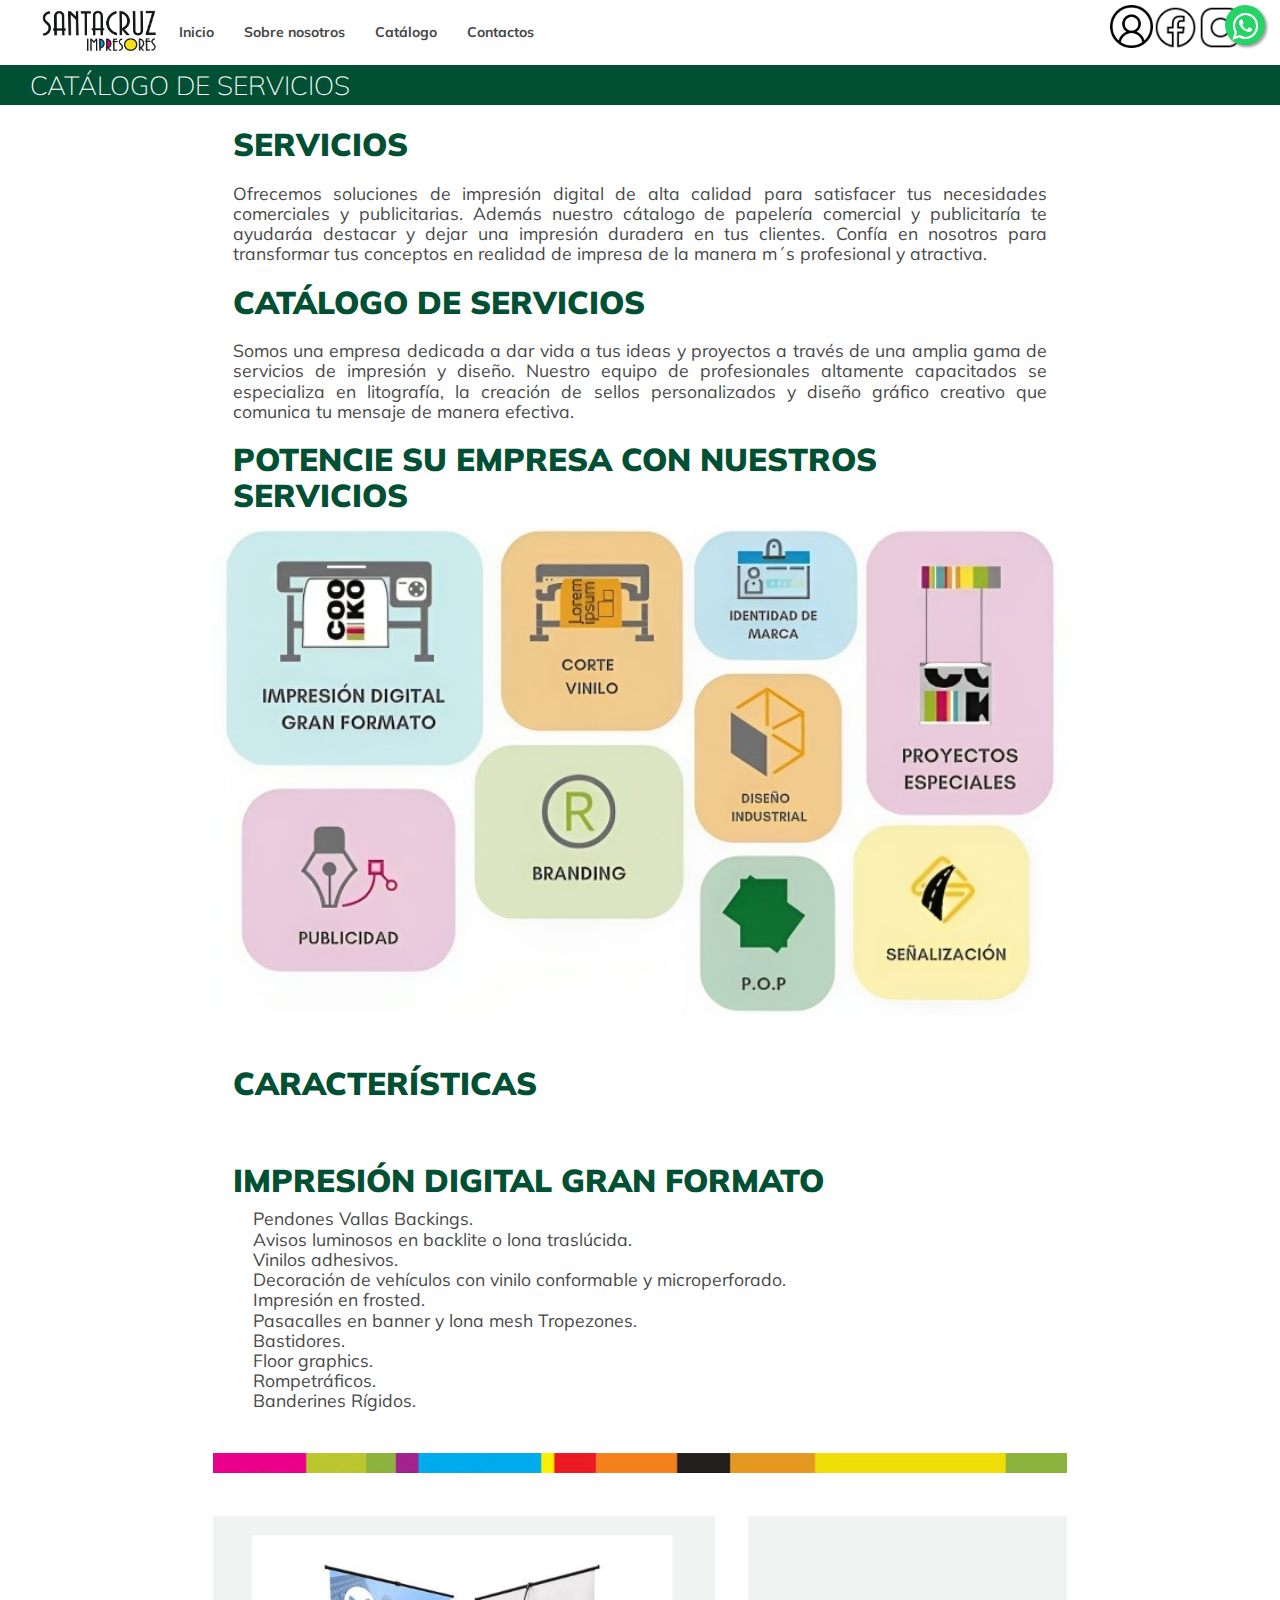
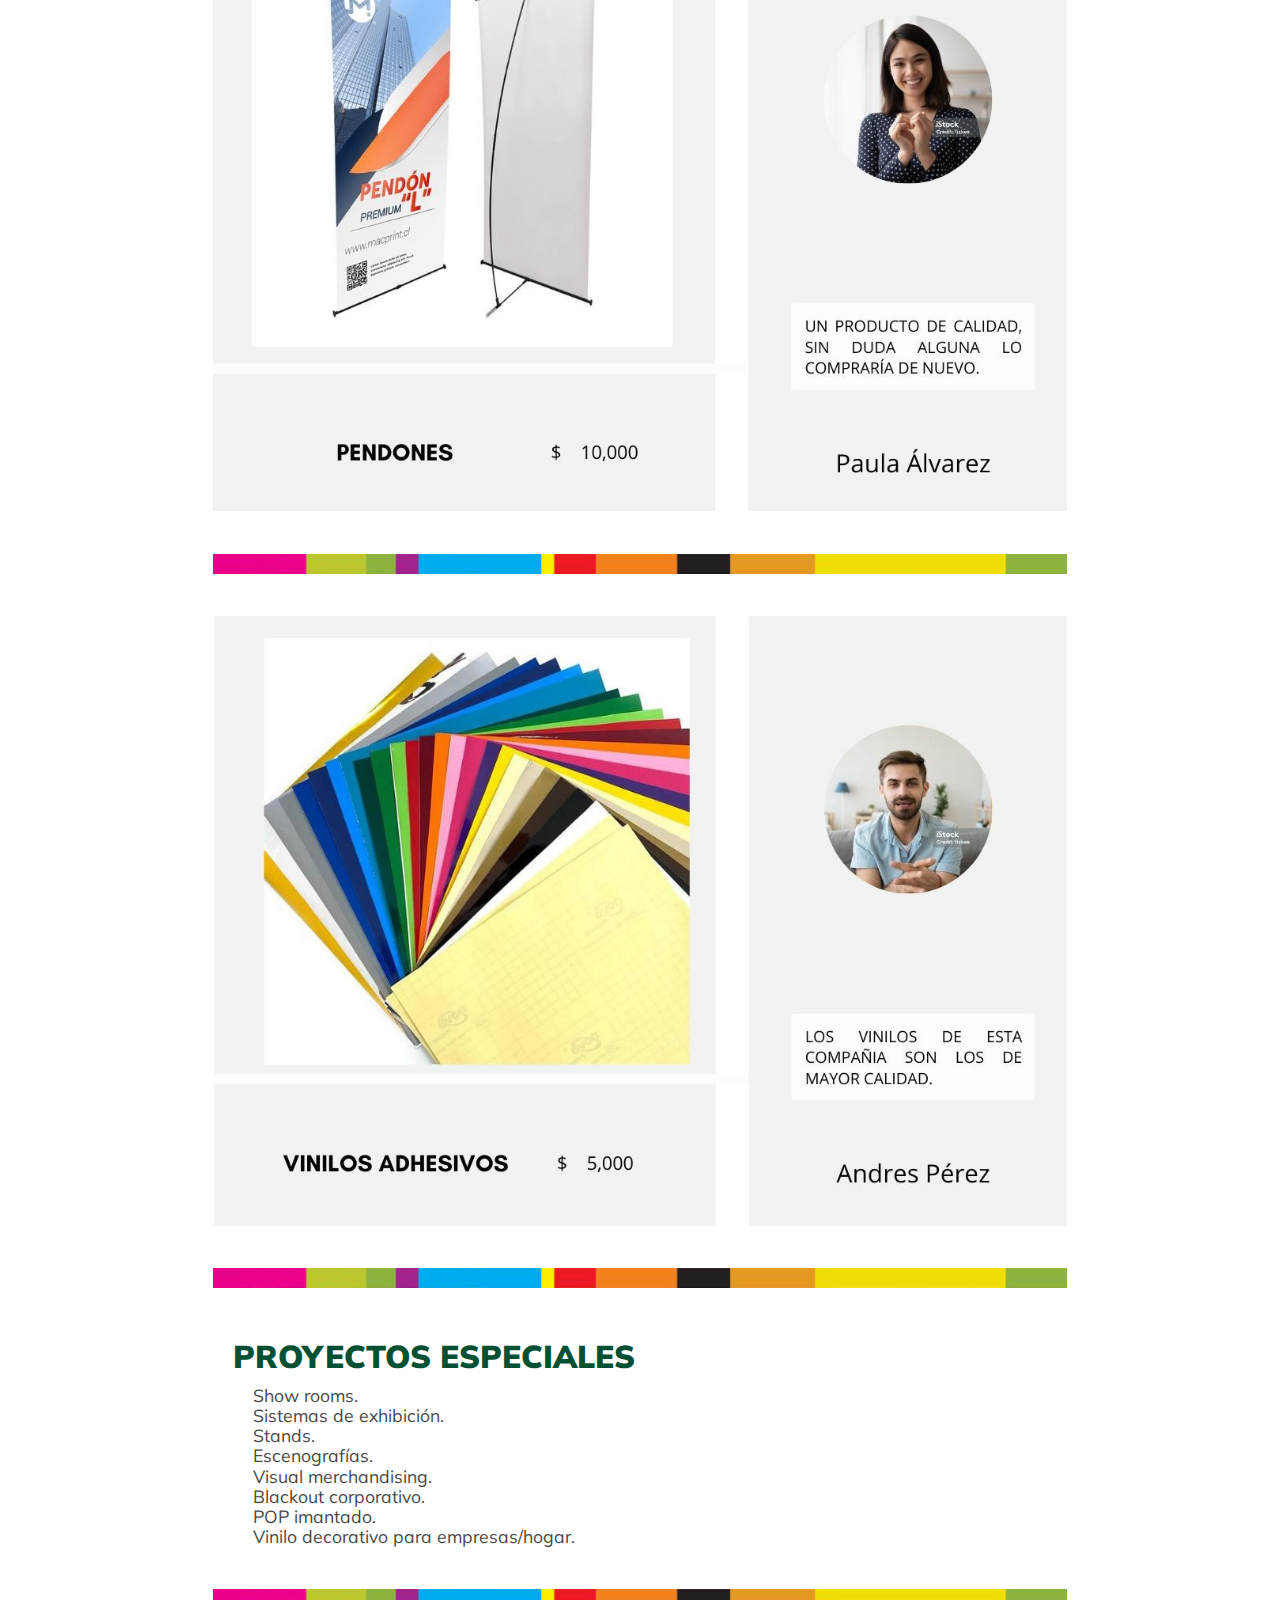
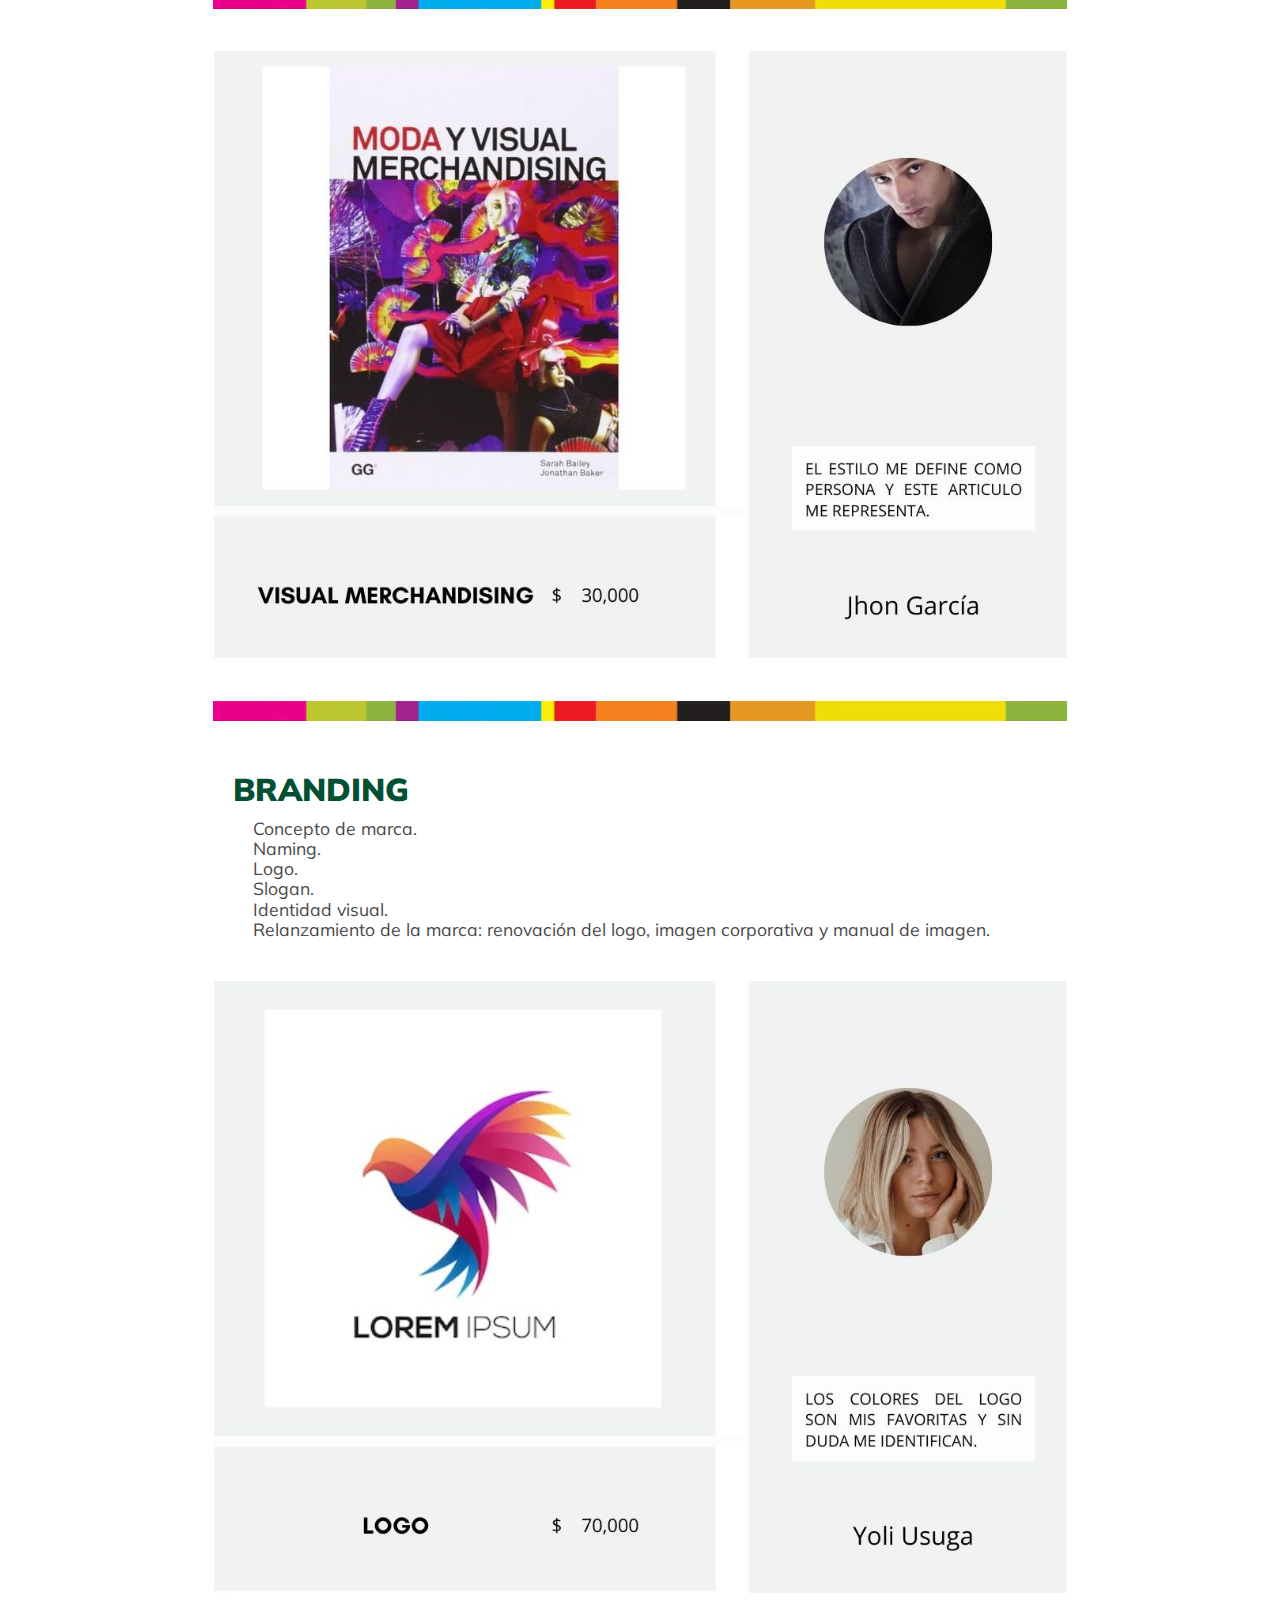
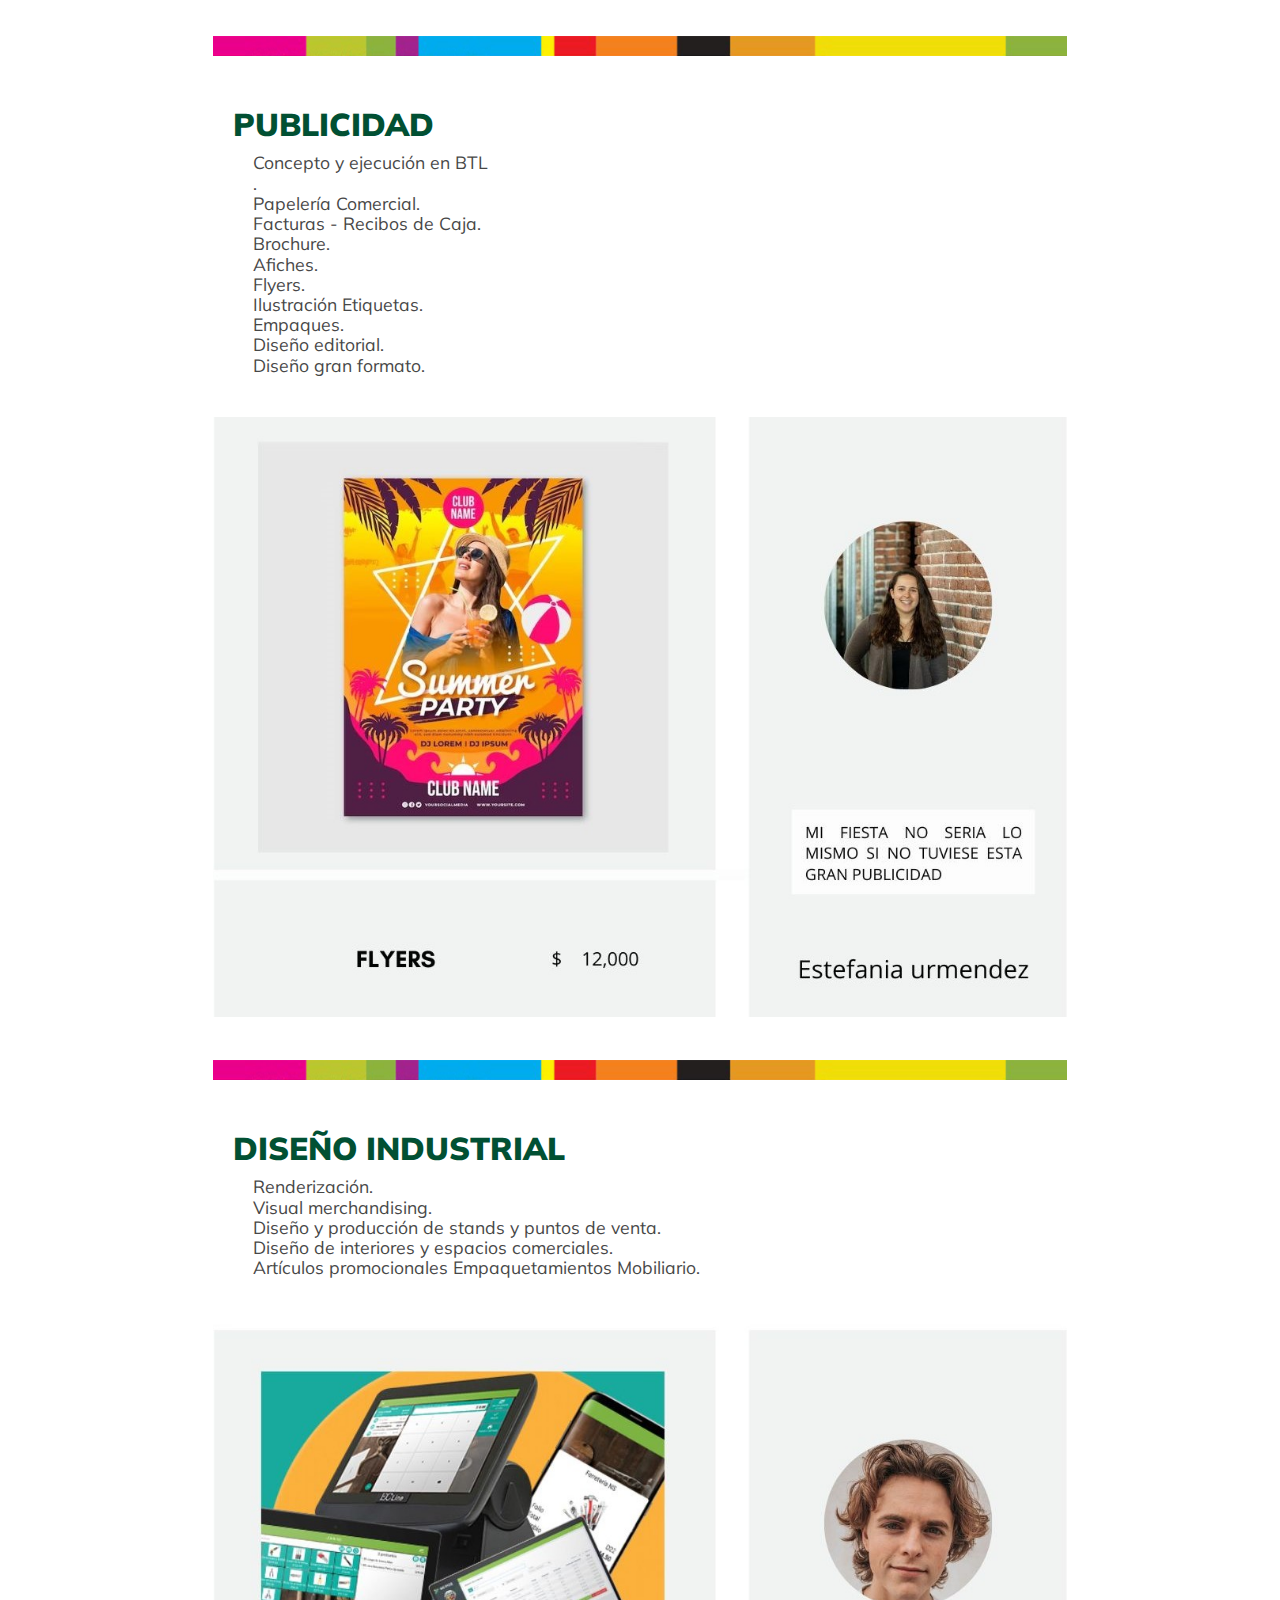
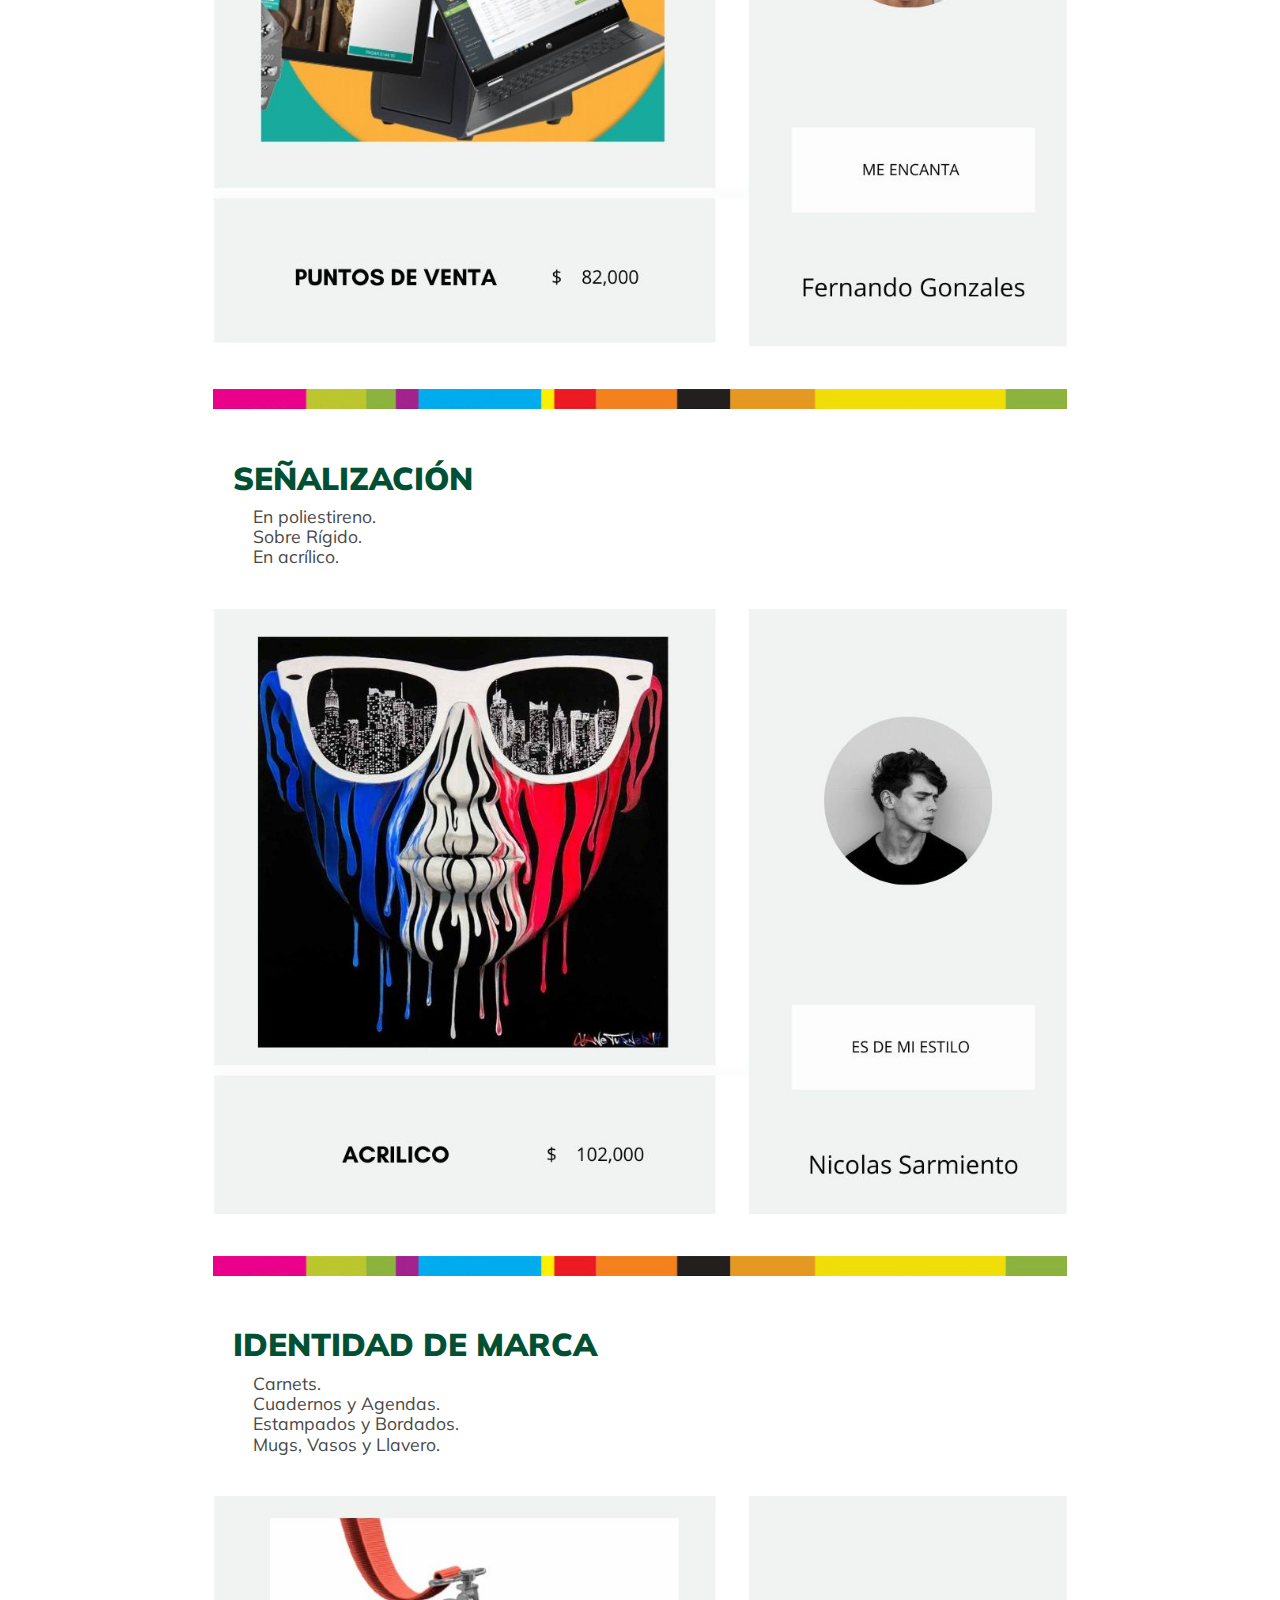
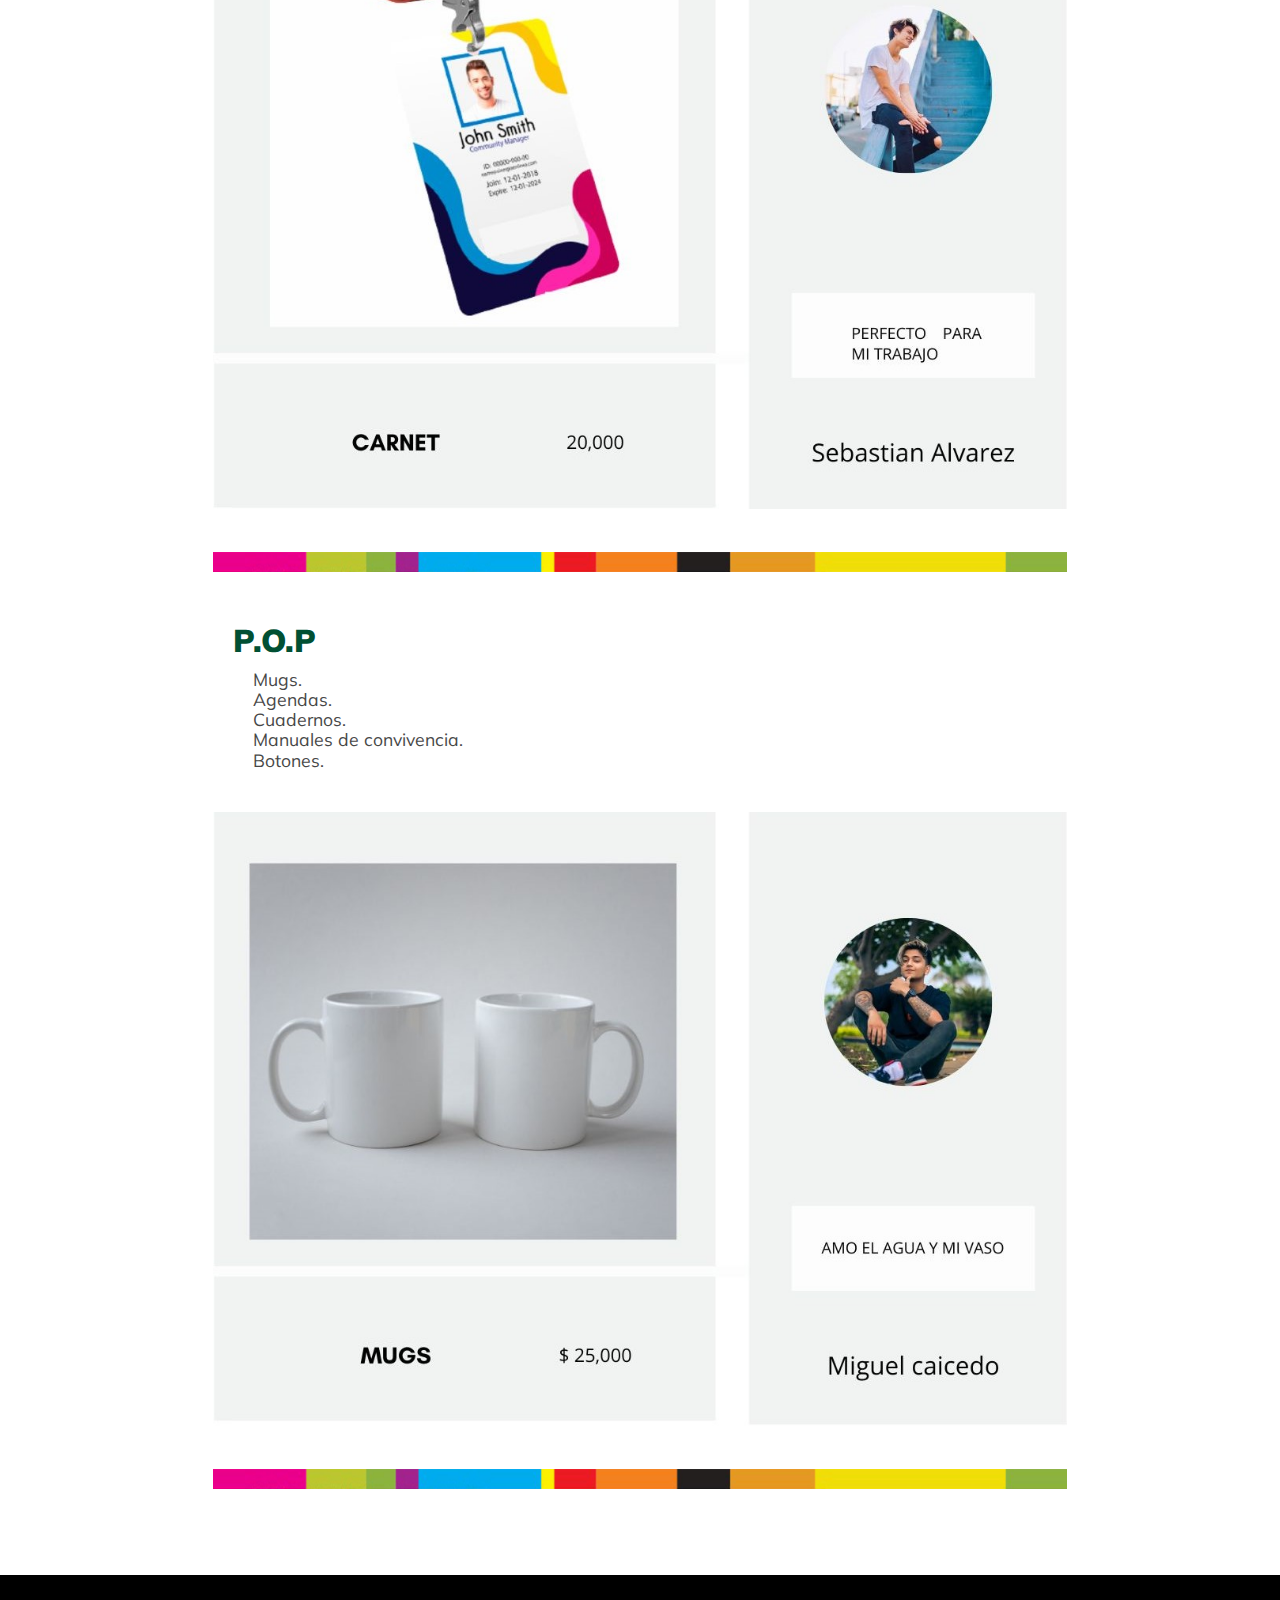
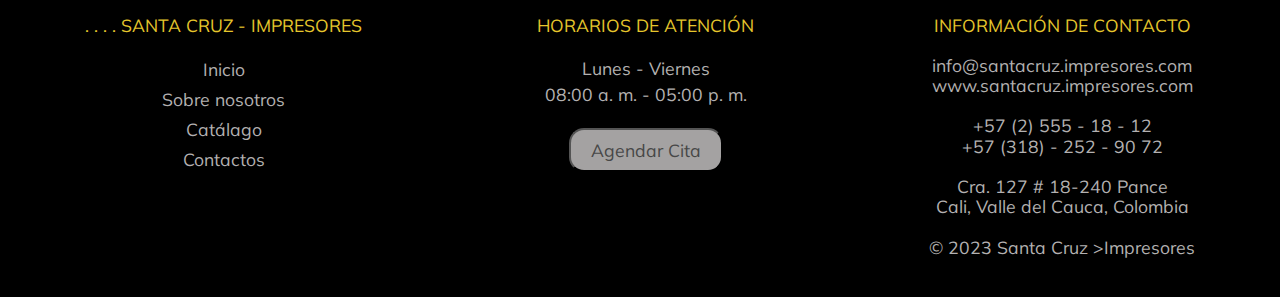
==== commit 05694ad7: "Se agrego nuevas novedades" ====
--- a/vistas/catalogo.html
+++ b/vistas/catalogo.html
@@ -52,7 +52,7 @@
                 <li><a href="../vistas/contacto.html">Contactos</a></li>
             </ul>
                 <div class="superior">
-                    <a href="https://www.avalpaycenter.com/wps/portal/portal-de-pagos/web/pagos-aval/resultado-busqueda/realizar-pago?idConv=00012223" target="_blank" ><img src="../imagenes/comunes/pagos.png"  height="50px" alt="pagos"> </a>
+                    <a href="../formulario/form.html" ><img src="../imagenes/comunes/usuario.png"  height="43px" alt="usuario"> </a>
                     <a href="https://www.facebook.com/Colegio-Biling%C3%BCe-Montessori-Cali-102434659804445/" target="_blank" ><img src="../imagenes/comunes/face.png" height="45px"  alt="facebook"></a>
                     <a href="https://www.instagram.com/montessoricali_/" target="_blank" ><img src="../imagenes/comunes/instagram.png"  height="45px" alt="instagram"></a> 
                </div>
@@ -252,7 +252,7 @@
     <footer class="footer">
 
         <div class="pie_izquierdo">
-            <div class="titulo1">. . . . M O N T E S S O R I</div>
+            <div class="titulo1">. . . . SANTA  CRUZ - IMPRESORES</div>
             <ul>
                 <li><a href="../index.html">Inicio</a></li>
                 <li><a href="../vistas/nosotros.html">Sobre nosotros</a></li>
@@ -263,24 +263,19 @@
         
         <div class="pie_centro">
             <p for="" class="titulo2">HORARIOS DE ATENCIÓN</p>
-            <p class="texto"> Lunes - Viernes  <br>08:00 a. m. - 03:00 p. m.</p>
+            <p class="texto"> Lunes - Viernes  <br>08:00 a. m. - 05:00 p. m.</p>
             <center><button class="btn-cita" onclick="javascript: menu_central(8003);" >Agendar Cita</button></center>
-                              
-           <a href="#">Manual de Convivencia</a> <br>
-           <a href="#"><a>Política de Tratamiento de Datos Personales</a> <br>
-           <a href="#">CBM STORE - PEDIDOS</a> <br>
-          <!--   <a href="#">Política para el Uso Apropiado de Tecnología</a> --> 
            
         </div>
         
         <div class="pie_derecho">
                 <div class="titulo3">INFORMACIÓN DE CONTACTO</div>
-                <p  class="email">info@montessoricali.edu.co <br>
-                 www.montessoricali.edu.co</p>
+                <p  class="email">info@santacruz.impresores.com <br>
+                 www.santacruz.impresores.com</p>
                 <p  class="telefonos">+57 (2) 555 - 18 - 12  <br>   +57 (318) - 252 - 90 72</p><br>
                 <p  class="direccion">Cra. 127 # 18-240 Pance</p>
                 <p  class="ubicacion">Cali, Valle del Cauca, Colombia</p><br>
-                <p  class="derechos">© 2022 Colegio Bilingüe Montessori Cali S.A.S</p>  
+                <p  class="derechos">© 2023 Santa Cruz >Impresores</p>  
         </div>
         
     </footer>  
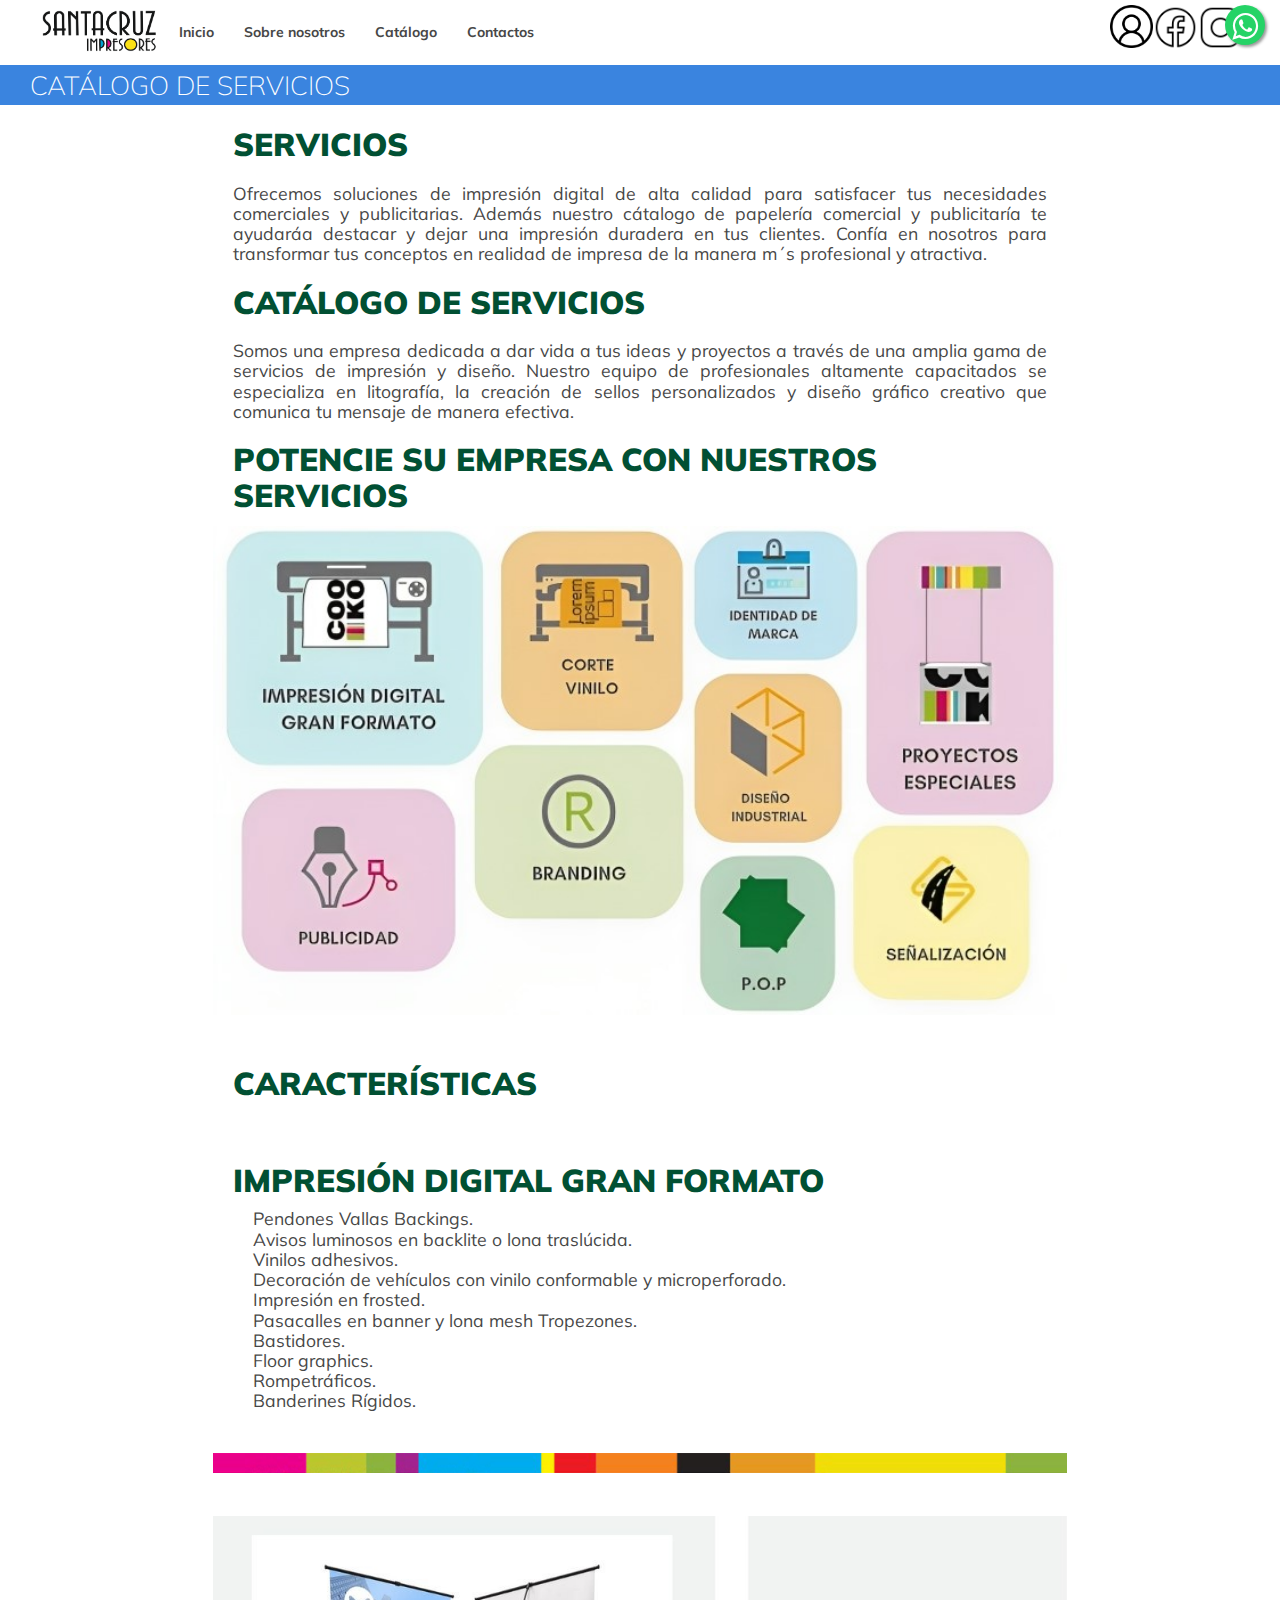
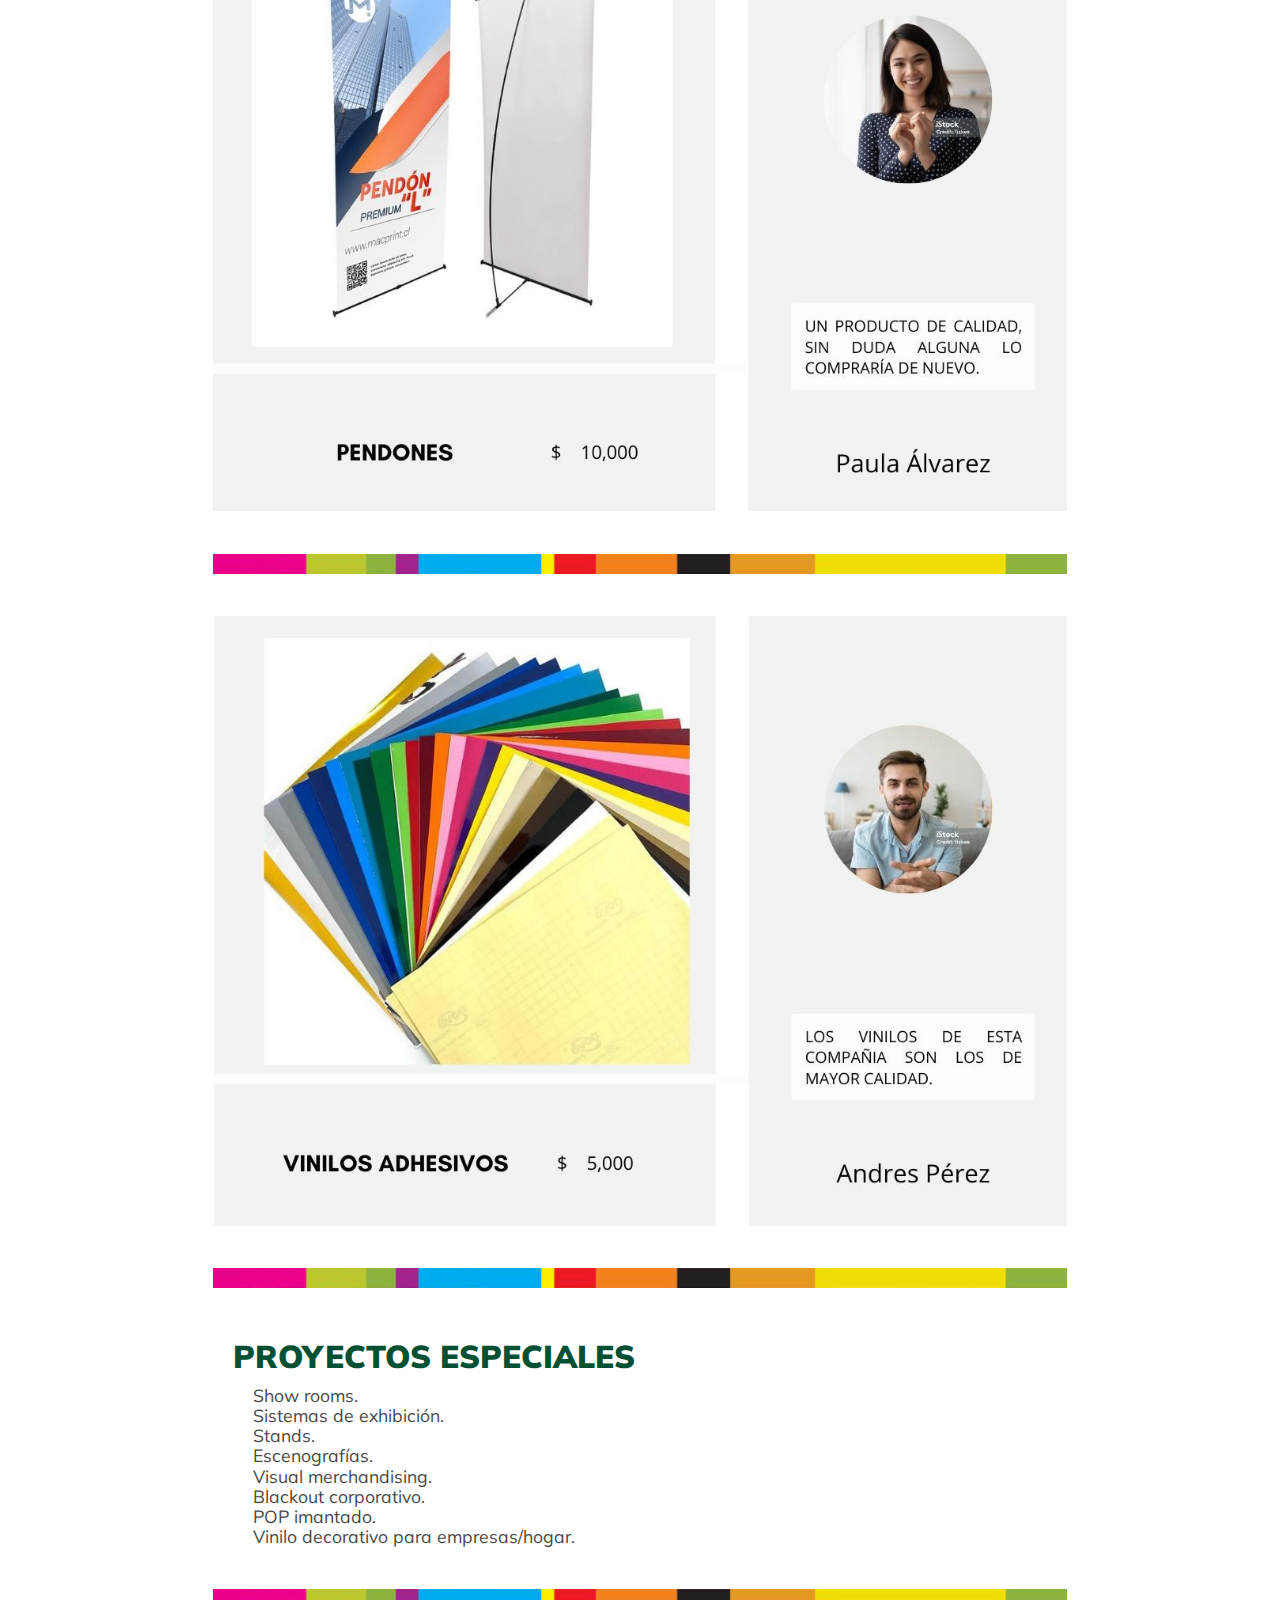
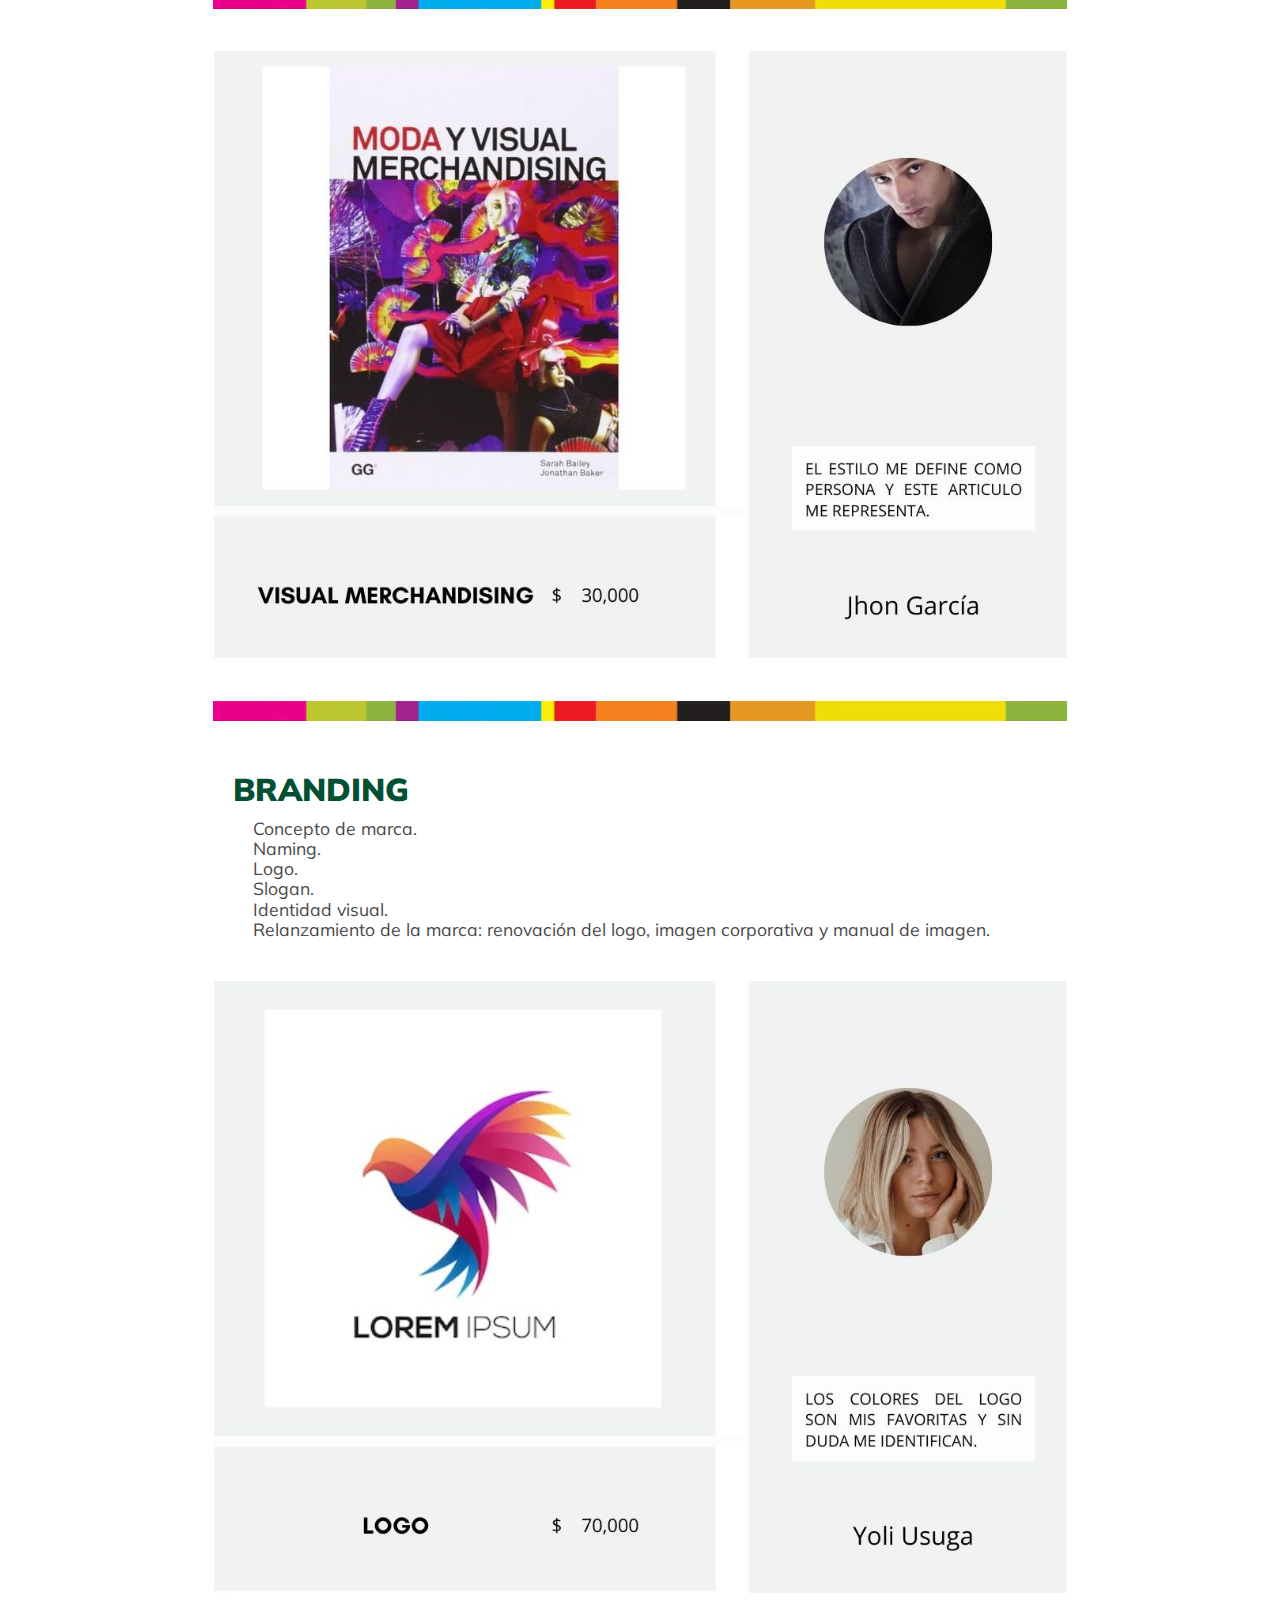
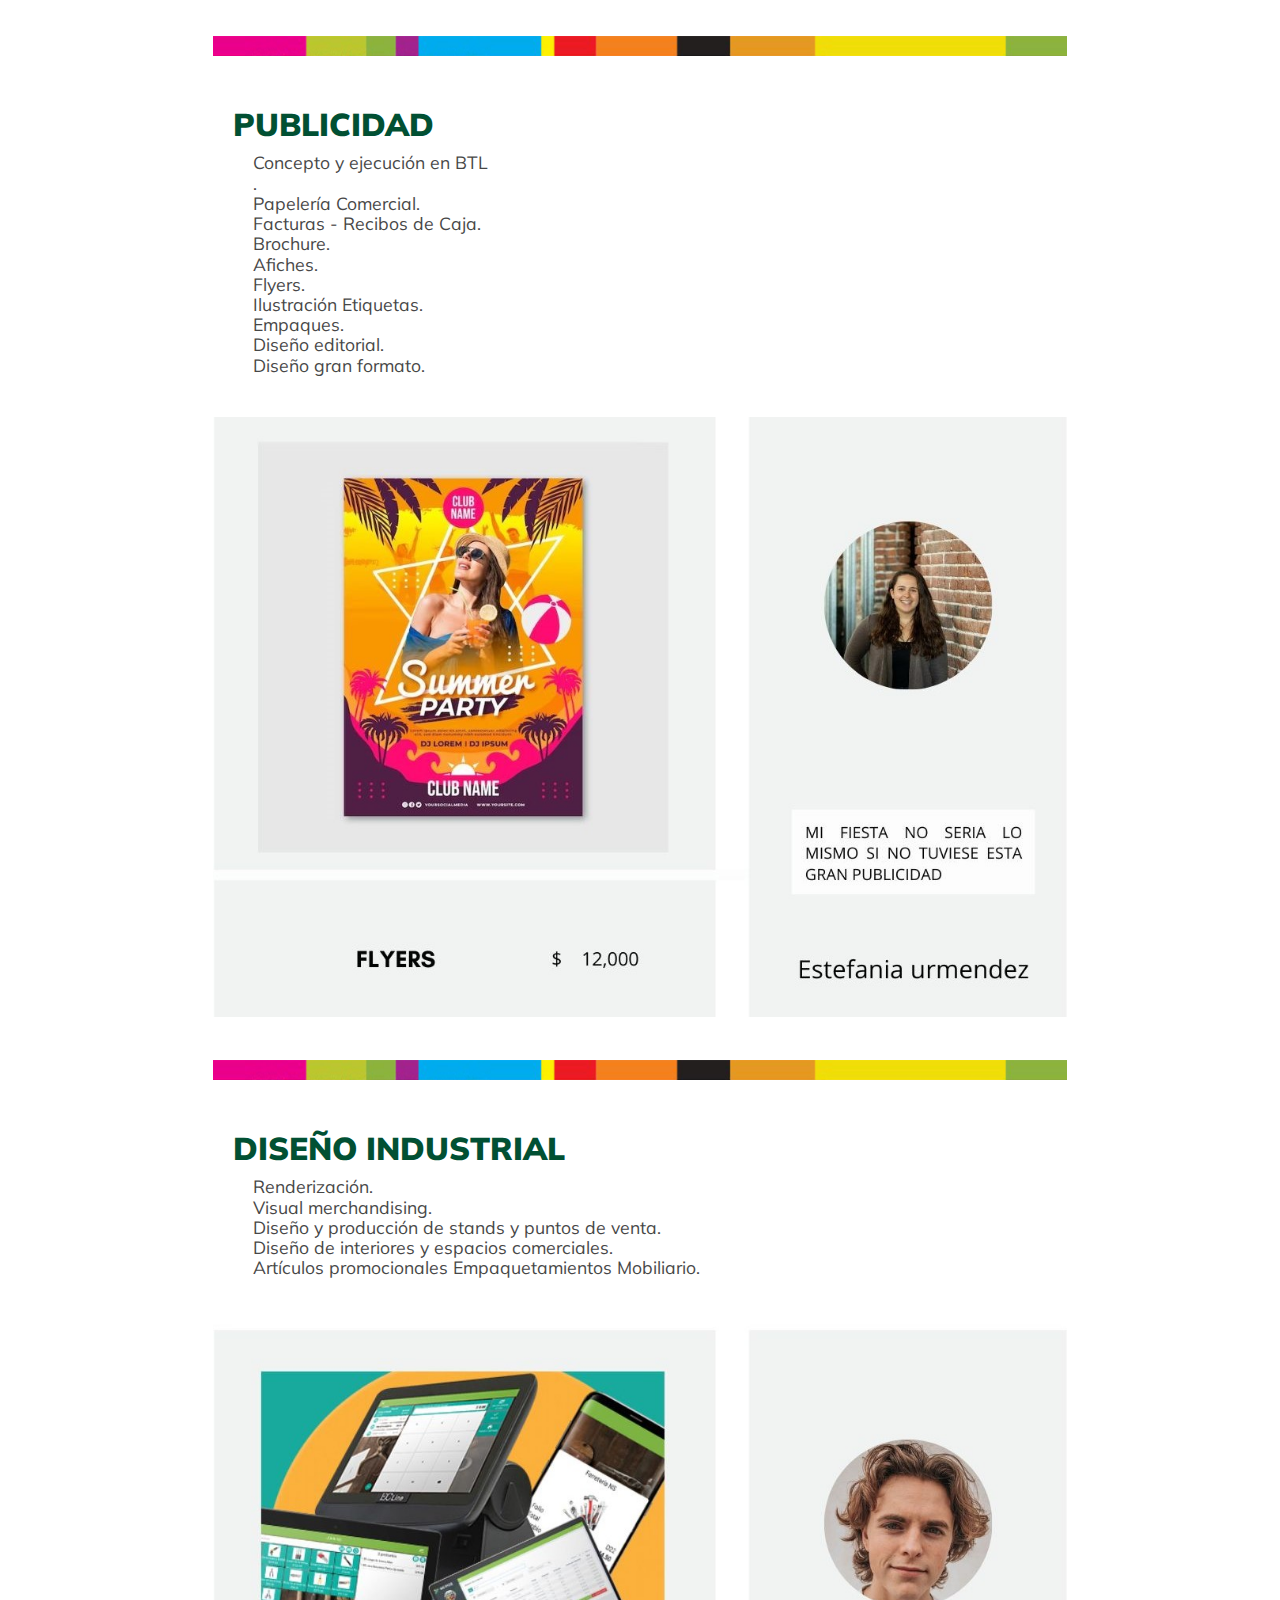
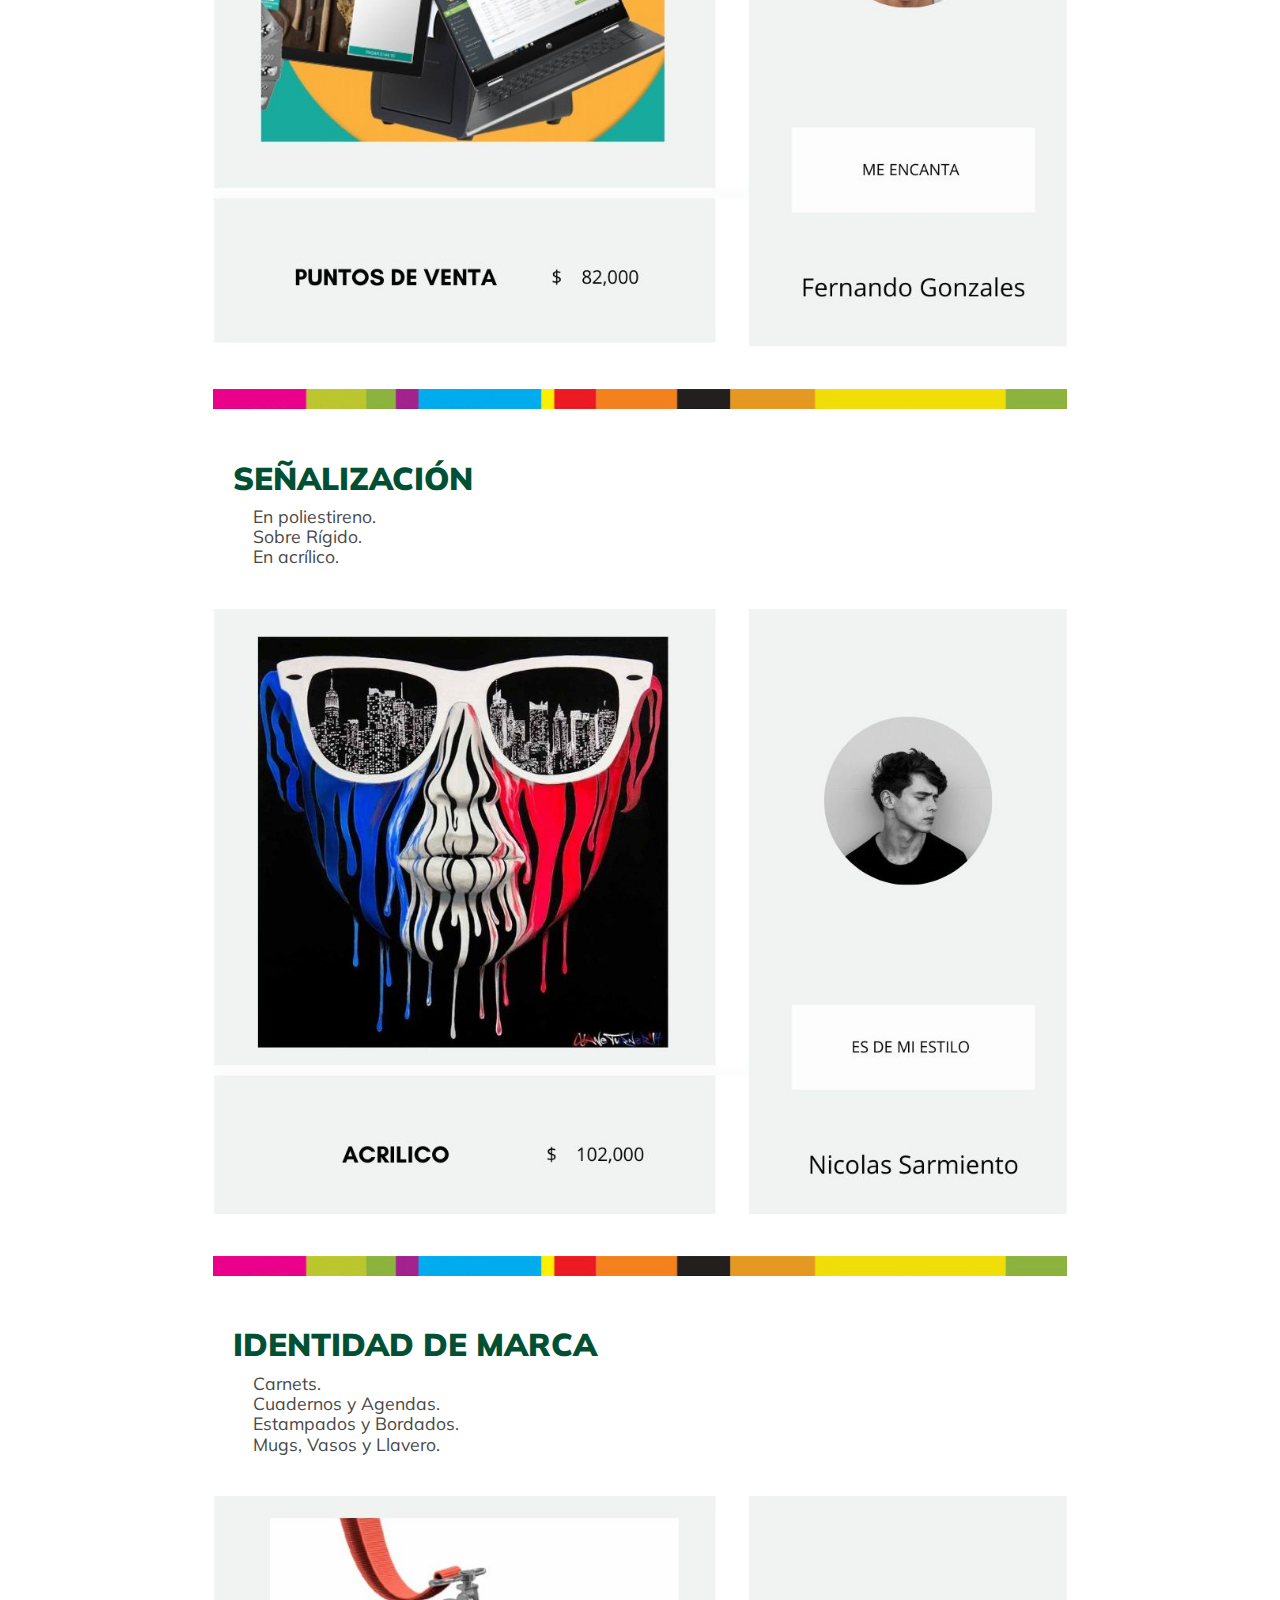
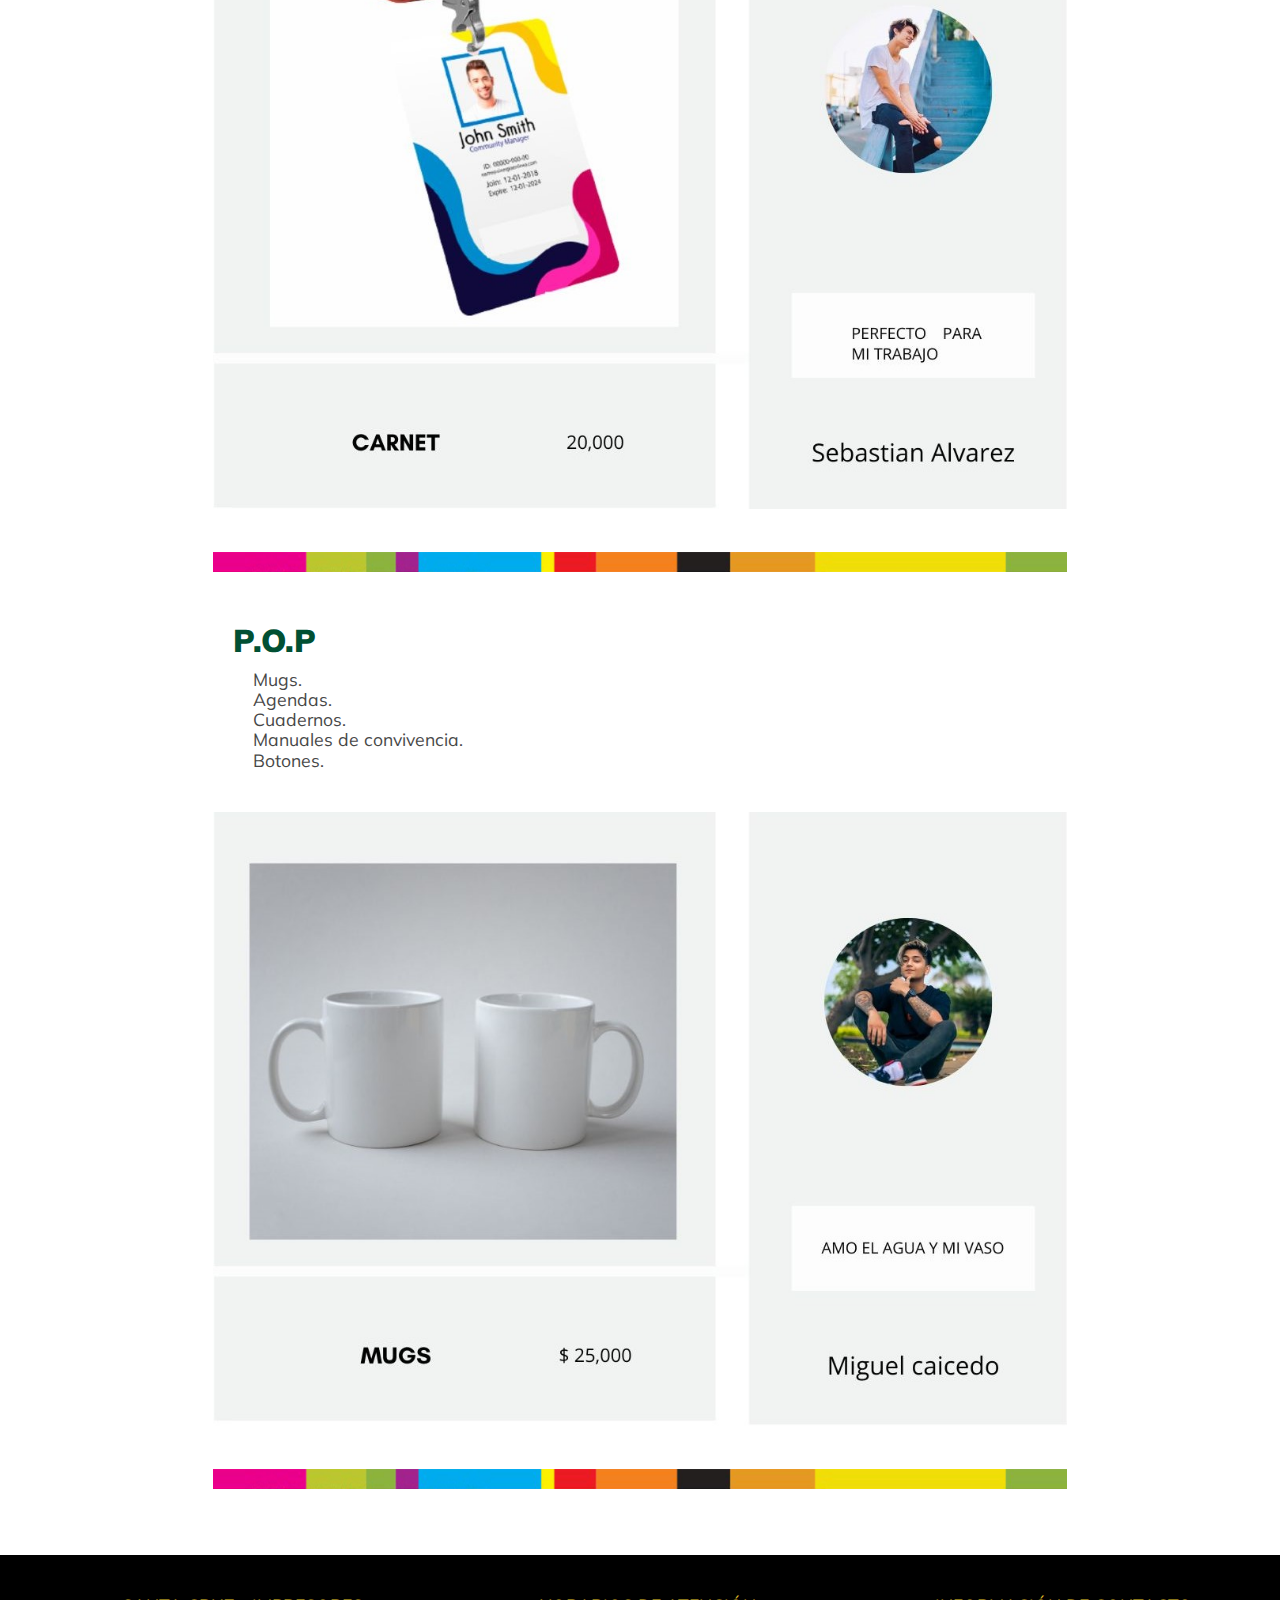
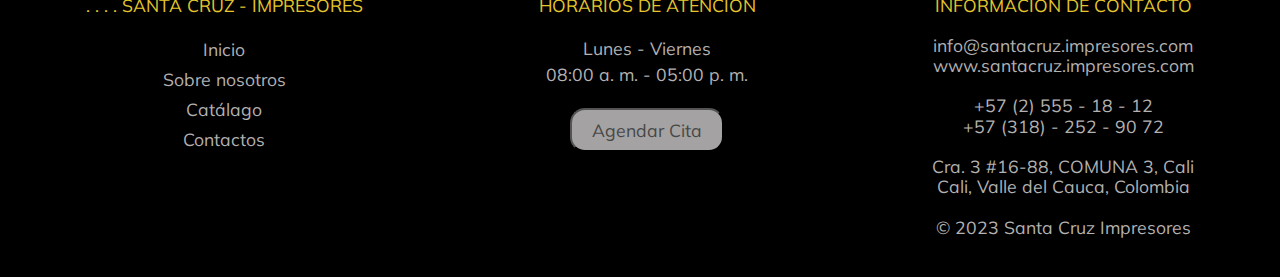
==== commit 6c88cd88: "Nuevos cambios al footer y a su contenido" ====
--- a/vistas/catalogo.html
+++ b/vistas/catalogo.html
@@ -53,7 +53,7 @@
             </ul>
                 <div class="superior">
                     <a href="../formulario/form.html" ><img src="../imagenes/comunes/usuario.png"  height="43px" alt="usuario"> </a>
-                    <a href="https://www.facebook.com/Colegio-Biling%C3%BCe-Montessori-Cali-102434659804445/" target="_blank" ><img src="../imagenes/comunes/face.png" height="45px"  alt="facebook"></a>
+                    <a href="https://www.facebook.com/profile.php?id=61553621643118" target="_blank" ><img src="../imagenes/comunes/face.png" height="45px"  alt="facebook"></a>
                     <a href="https://www.instagram.com/montessoricali_/" target="_blank" ><img src="../imagenes/comunes/instagram.png"  height="45px" alt="instagram"></a> 
                </div>
             <button class="open-menu" aria-label="Abrir Menú">
@@ -225,22 +225,6 @@
                 <br><br>
               <center><img  class="imagen_pa2" src="../imagenes/comunes/barracolor.jpg" alt=""></center>
               
-
-                      <!--  <center><button class="btn_basico" onclick="javascript: menu_central(9000);" >Desarrollo Humano</button></center>
--->
-
-                         </p>
-
-                   
-
-<!--
-                         <div id="inclusion" class="subtitulo">TODOS SOMOS DIVERSOS </div>
-
-                         <p>
-                       
-                    </p>
-
---> 
  
                         </div>
                 </div>
@@ -273,9 +257,9 @@
                 <p  class="email">info@santacruz.impresores.com <br>
                  www.santacruz.impresores.com</p>
                 <p  class="telefonos">+57 (2) 555 - 18 - 12  <br>   +57 (318) - 252 - 90 72</p><br>
-                <p  class="direccion">Cra. 127 # 18-240 Pance</p>
+                <p  class="direccion">Cra. 3 #16-88, COMUNA 3, Cali</p>
                 <p  class="ubicacion">Cali, Valle del Cauca, Colombia</p><br>
-                <p  class="derechos">© 2023 Santa Cruz >Impresores</p>  
+                <p  class="derechos">© 2023 Santa Cruz Impresores</p>  
         </div>
         
     </footer>  
--- a/css/enlaces.css
+++ b/css/enlaces.css
@@ -16,7 +16,9 @@
     --fuente-size-sub:  1.4em;
     --fuente-texto-barra: 2em;
     --fuente-size-peke:  0.95rem;
-   
+    
+    /*Variables para los colores de las paginas*/
+
 }
 
 .publix{
--- a/css/pagina_2.css
+++ b/css/pagina_2.css
@@ -47,7 +47,7 @@
 
     .titulobarra{
         margin-top: 10px;
-        background-color: var(--color-barra);
+        background-color: #3a84df;
         padding: 10px 50px 10px ;
         text-transform: uppercase;
         color:var(--fondo-color);
